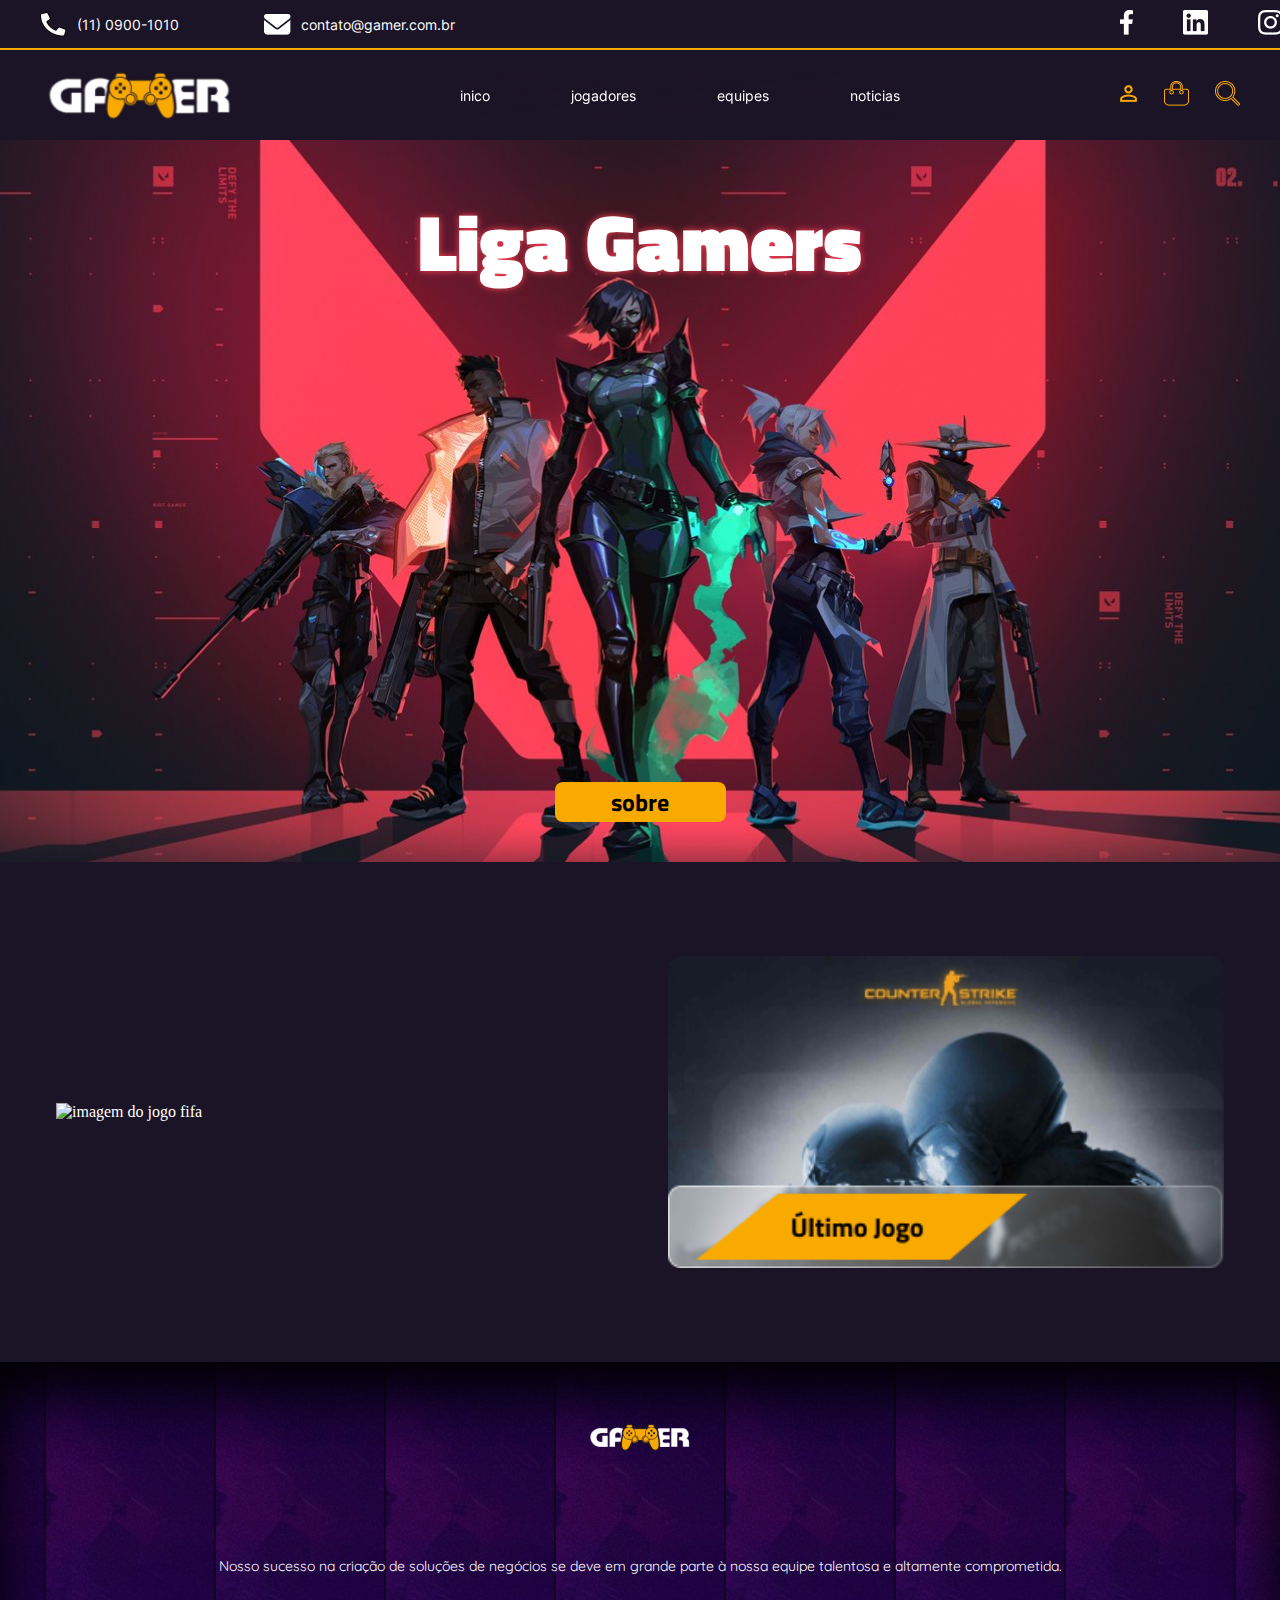
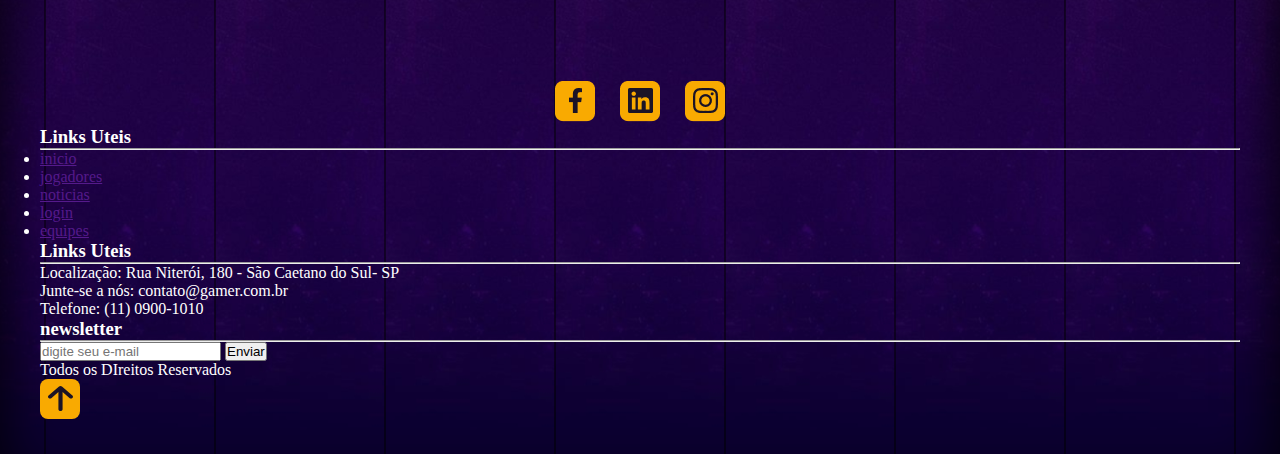
==== index.html @ 83d44654 "adicionado o footer" ====
<!DOCTYPE html>
<html lang="pt-BR">

<head>
    <meta charset="UTF-8">
    <meta http-equiv="X-UA-Compatible" content="IE=edge">
    <meta name="viewport" content="width=device-width, initial-scale=1.0">
    <title>Projeto Gamer</title>
    <link rel="stylesheet" href="css/style.css">
</head>

<body>
    <!-- cabecalho -->
    <header>
        <div class="header-top">
            <div class="layout-grid alinhamento-between-centro">
                <div class="contatos">
                    <div class="phone ">
                        <img src="assets/icons/icone_telefone.png" alt="icone telefone">
                        <span>(11) 0900-1010</span>
                    </div>

                    <div class="email ">
                        <img src="assets/icons/icone_email.png" alt="icone email">
                        <span>contato@gamer.com.br</span>
                    </div>
                </div>

                <div class="midias-sociais">
                    <a href="">
                        <img src="assets/icons/Vector-facebook-w.png"
                            alt="imagem icone com link do facebook da empresa">
                    </a>
                    <a href="">
                        <img src="assets/icons/Vector-linkedin-w.png"
                            alt="imagem icone com link do linkedin da empresa">
                    </a>
                    <a href="">
                        <img src="assets/icons/Vector-instagram-w.png"
                            alt="imagem icone com link do instagram da empresa">
                    </a>

                </div>
            </div>
        </div>

        <div class="header-bottom">
            <div class="layout-grid alinhamento-between-centro">

                <!-- menu mobile -->
                <img onclick="mostrarMenu()" class="menu-hamburger" src="assets/icons/menu-hamburguer.png"
                    alt="icone para abrir e fechar o menu mobile">

                <img class="logo" src="assets/icons/logotipo-gamerLogotipo.png"
                    alt="logotipo da empresa,texto escrito gamer com um joystick ao centro ">

                <nav class="menu" id="menu">
                    <a href="">inico</a>
                    <a href="">jogadores</a>
                    <a href="">equipes</a>
                    <a href="">noticias</a>

                    <!-- visivel apenas no mobile -->
                    <a class="phone">
                        <img src="assets/icons/icone_telefone.png" alt="icone telefone">
                        <span>(11) 0900-1010</span>
                    </a>

                    <a class="email">
                        <img src="assets/icons/icone_email.png" alt="icone email">
                        <span>contato@gamer.com.br</span>
                    </a>

                    <div class="midias-sociais">
                        <a href="">
                            <img src="assets/icons/Vector-facebook-w.png"
                                alt="imagem icone com link do facebook da empresa">
                        </a>
                        <a href="">
                            <img src="assets/icons/Vector-linkedin-w.png"
                                alt="imagem icone com link do linkedin da empresa">
                        </a>
                        <a href="">
                            <img src="assets/icons/Vector-instagram-w.png"
                                alt="imagem icone com link do instagram da empresa">
                        </a>
                    </div>

                </nav>

                <!-- menu 3 pontinhos -->
                <img onclick="mostrarMenuUsuario()" src="assets/icons/menu-tres-pontinhos.png" class="menu-pontinhos"
                    alt="icone 3 pontinhos ,abre o menu de usuarios">

                <div class="menu-usuarios" id="tres-pontos">
                    <a href="">
                        <img src="assets/icons/bonequinho.png" alt="icone de perfil">
                    </a>

                    <a href="">
                        <img src="assets/icons/sacolinha.png" alt="icone de sacolinha">
                    </a>
                    <a href="">
                        <img src="assets/icons/lupa.png" alt="icone de lupa">
                    </a>
                </div>

            </div>
        </div>
    </header>
    <main>
        <!-- BANNER -->
        <section class="banner">
            <h1>Liga Gamers</h1>
            <a href="" class="botao-sobre">sobre</a>
        </section>

        <!-- CARDS JOGOS-->

        <section class="sessao-cards">
            <img src="assets/imagens/card-fifa.png" alt="imagem do jogo fifa">
            <img src="assets/imagens/card-cstrike.png" alt="imagem do jogo countier strike">

        </section>

        <!-- PROGAMER -->
        <section class="sessao-progamer">

        </section>

    </main>

    <footer>
        <div class="layout-grid footer-top">
            <div id="sobre">
                <img src="assets/icons/logotipo-gamerLogotipo.png" alt="">
                <p>Nosso sucesso na criação de soluções de negócios se deve em grande parte à nossa equipe talentosa e
                    altamente comprometida.</p>

                <div id="midias-sociais-footer">
                    <a href="">
                        <img src="assets/icons/icone_facebook_footer.png" alt="icone do facebook">
                    </a>

                    <a href="">
                        <img src="assets/icons/icone_linkedin_footer.png" alt="icone do linkedin">
                    </a>

                    <a href="">
                        <img src="assets/icons/icone_intagram_footer.png" alt="icone do instagram">
                    </a>
                </div>
            </div>
            <div id="links-uteis">
                <div class="titulos-footer">
                    <h3>Links Uteis</h3>
                    <hr>
                </div>

                <ul class="menu-footer">
                    <li> <a href=""> inicio</a>
                    </li>

                    <li>
                        <a href=""> jogadores</a>
                    </li>
                    <li>
                        <a href=""> noticias </a>
                    </li>
                    <li>
                        <a href=""> login</a>
                    </li>
                    <li>
                        <a href="">equipes</a>
                    </li>
                </ul>
            </div>
            <div id="contatos">
                <div class="titulos-footer">
                    <h3>Links Uteis</h3>
                    <hr>
                </div>
                <p> <span>Localização: </span>
                    Rua Niterói, 180 - São Caetano do Sul- SP
                </p>

                <p> <span>Junte-se a nós:</span>
                    contato@gamer.com.br
                </p>

                <p> <span>Telefone: </span>
                    (11) 0900-1010
                </p>

            </div>
            <div id="newsletter">
                <div class="titulos-footer">
                    <h3>newsletter</h3>
                    <hr>
                </div>

                <form action="" class="frm-news">
                    <input type="email" placeholder="digite seu e-mail">
                    <button> Enviar</button>

                </form>

            </div>


            <div class="layout-grid footer-bottom">
                <p id="rights">Todos os DIreitos Reservados</p>

            </div>

            <img src="assets/icons/Botao_voltar_ao_topo.svg" alt="icone com a seta para cima, clique para voltar ao topo">
        </div>

    </footer>

    <script>
        function mostrarMenu() {
            document.getElementById("menu").classList.toggle("mostrar-menu");

        }

        function mostrarMenuUsuario() {
            document.getElementById("tres-pontos").classList.toggle("menu-user");

        }
    </script>

</body>

</html>
---- css/style.css ----
/* imports das fontes */
/* Titiluim web */
@font-face {
    font-family:titiliumweb-black;
    src: url(../assets/fonts/Titillium_Web/TitilliumWeb-Black.ttf);
}

@font-face {
    font-family: titiliumweb-bold;
    src: url(../assets/fonts/Titillium_Web/TitilliumWeb-Bold.ttf);
}
/* inter */
    @font-face {
        font-family:inter;
        src: url(../assets/fonts/Inter/Inter-VariableFont_slnt\,wght.ttf);
    }

    /* quicksand*/
    @font-face {
        font-family:Quicksand;
        src: url(../assets/fonts/Quicksand/Quicksand-VariableFont_wght.ttf);
    }
*{
    margin: 0;
    padding: 0%;
   box-sizing: border-box;
}

body{
    background-color: #fff;
    color: #ffff;
}
/* classes genericas */
.layout-grid{
    width: 90%;
    height: 100%;
    margin: 0% auto;
}

/* MOBILE FIRST */
/* header */
header {
    height: 60px;
    position: fixed;
    top: 0%;
    left: 0;
    z-index: 20;
    width: 100vw;
    height: 60px;
    background-color: #1B1426;
}

/* header top */

header .header-top {
    display: none;
}

/* header Bottom */
/* justify+align items */
.alinhamento-between-centro {
    display: flex;
    justify-content: space-between;
    align-items: center;
}

header .header-bottom {
    height: 100%;
}

header .header-bottom img.logo{
    width: 86px;
}

/* funcao javascript */
.mostrar-menu{
    left: 0 !important;
}


header .header-bottom nav {
    position: fixed;
    top: 60px;
    left: -80vw;
    width: 80vw;
    height: calc(100vh - 60px);
    padding-bottom: 20px;
    

    display: flex;
    flex-direction: column;
    justify-content: space-between;

    background-image: linear-gradient(to right bottom, rgba(27, 20, 38, 0.7), rgba(27, 20, 38, 0.4));
    backdrop-filter: blur(45px);

    transition: 0.4s;
}


/* somente links "filhos diretos" */
header .header-bottom nav > a {
    padding: 30px 0;
    color: white;
    font-family: Inter;
    font-weight: 400;
    font-size: 15px;
    text-align: center;
    text-decoration: none;
    border-bottom: 2px solid #F9AA01; 
}

header .header-bottom nav>a:hover{
    background-color: #F9AA01;
}

/* menu lateral direito- icones */
header .header-bottom .menu-usuarios{
    position: fixed;
    right: -20vw;  
    width: 20vw;
    height: 170px;;
    padding: 0%;
    top: 60px;
    
   

   display: flex;
   flex-direction: column;
   justify-content: space-between;
   align-items: center;

   background-image: linear-gradient(to right bottom, rgba(27, 20, 38, 0.7), rgba(27, 20, 38, 0.4));
   backdrop-filter: blur(45px);
   border: white;

   transition: 0.4s;
}

/* funcao javascript */
.menu-user{
    right: 0 !important;
}

/* gap midias socias */
.midias-sociais{
    display: flex;
    justify-content: center;
    gap: 50px;
}


 header .header-bottom nav > a:last-of-type {
    border-bottom: none;
} 

/* MAIN */
main{
    margin-top: 60px;
}
/* banner */
.banner{
    height: 606px;
    width: 100%;
    padding: 40px 0;
    display: flex;
    flex-direction: column;
    justify-content: space-between;
    align-items: center;
    
    background-color: #1B1426;
    background-image: url(../assets/imagens/banner-mobile.png);
    background-size: contain;
    background-repeat: no-repeat;
    background-position: bottom;
}

.banner h1{
    font-family: titiliumweb-black;
    font-size: 40px;
    text-shadow: 0 0 7px #fd4255;
    
}
.banner .botao-sobre{
    width: 171px;
    height: 40px;

    font-family:titiliumweb-bold;
    font-size: 24px;
    color: black;
    text-decoration:none;

    display:flex ;
    justify-content: center;
    align-items: center;

    border-radius: 8px;
    background-color: #F9AA01;

}

/* botao */
.banner .botao-sobre .a {
    font-family: titiliumweb-bold;
    color: black;

}

/* SESSAO CARDS */
main .sessao-cards{
    width: 100%;
    height: 588px;
    background-color: #1B1426;

    display: flex;
    flex-direction: column;
   justify-content: space-evenly; 
    align-items: center;
}

footer {
    padding-top: 60px;
    padding-bottom:30px;
    box-shadow: inset 0 30px 60px rgba(0, 0, 0, 1);
    background-image: url(../assets/imagens/backgroung_footer.png);
    background-position: top;
    background-size: contain;
}
 footer #sobre{
    width:100%;
    height: 304px;
    display: flex;
    flex-direction: column;
    justify-content: space-between;
    align-items: center;
 }
 footer #sobre > img {
    width: 110px;
 } 

 footer #sobre p{
    font-family: Quicksand;
    font-weight: 400px;
    font-size: 14px;
 }

 footer #midias-sociais-footer{
    /* background-color: #F9AA01; */
    width: 100%;
    display: flex;
    justify-content: center;
    gap: 25px;
 }
/* tablets >=768px*/
@media screen and (min-width: 768px){

}

/* Desktops >= 1200px*/
@media screen and (min-width: 1200px) {
    .layout-grid {
        width: 100%;
        max-width: 1200px;
        /* border: 3px dotted yellowgreen; */
    }

    /* HEADER  */
    header {
        position: static;
        height: 140px;
    }

    header .header-top{
        /* valor inline default da maioria dos elementos */
     display: block;
     height: 50px;
     border-bottom: 2px solid #F9AA01;  
    }

    
    header .header-top .contatos {
        width: 415px;
        display: flex;
        justify-content: space-between;
        
        font-family: inter;
        font-size: 14px;
        font-weight: 400;
    }
    
    header .header-top .contatos > div{
        display: flex;
        justify-content: space-between;
        align-items: center; 
        gap: 10px;
        
    }

    header .header-top .midias-sociais{
        width: 120px;
        display: flex;
        justify-content: space-between;
        align-items: center;
    }
    

    header .menu-hamburger,
    header .menu-pontinhos,
    header .header-bottom nav .phone,
    header .header-bottom nav .email,
    header .header-bottom nav .midias-sociais {
        display: none;
    }

    header .header-bottom{
        height: 90px;
    }
    header .header-bottom img.logo {
        width: 200px;
    }
    header .header-bottom nav {
        position: static;
        width: 440px;
        height: 50px;
        padding: 0;
        flex-direction: row;
        align-items: center;
        /* background-color: red; */
    }

    header .header-bottom nav > a {
        border: none;
        font-size: 14px;
    }
    header .header-bottom nav>a:hover{
        background-color: transparent;
        color: #F9AA01;
    }

    header .header-bottom .menu-usuarios {
        position: static;
        flex-direction: row;
        justify-content: space-between;
        width: 120px;
        height: auto;
        background-color: transparent;
    }
   /* BANNER */
   .banner{
    height: 722px;
    /* imagem de fundo */
    background-image: url(../assets/imagens/Banner_background_1.png);
    background-size: cover;
    background-position: top;
   }

   .banner h1 {
    font-size: 80px;
   }

    /* MAIN */
    main {
        margin-top: 0;
    }

    /* sessao jogos */

    main .sessao-cards{
        height: 500px;
    }
    main .sessao-cards{
        flex-direction: row;
    }

    main .sessao-cards img {
        width: 556px;
    }


}
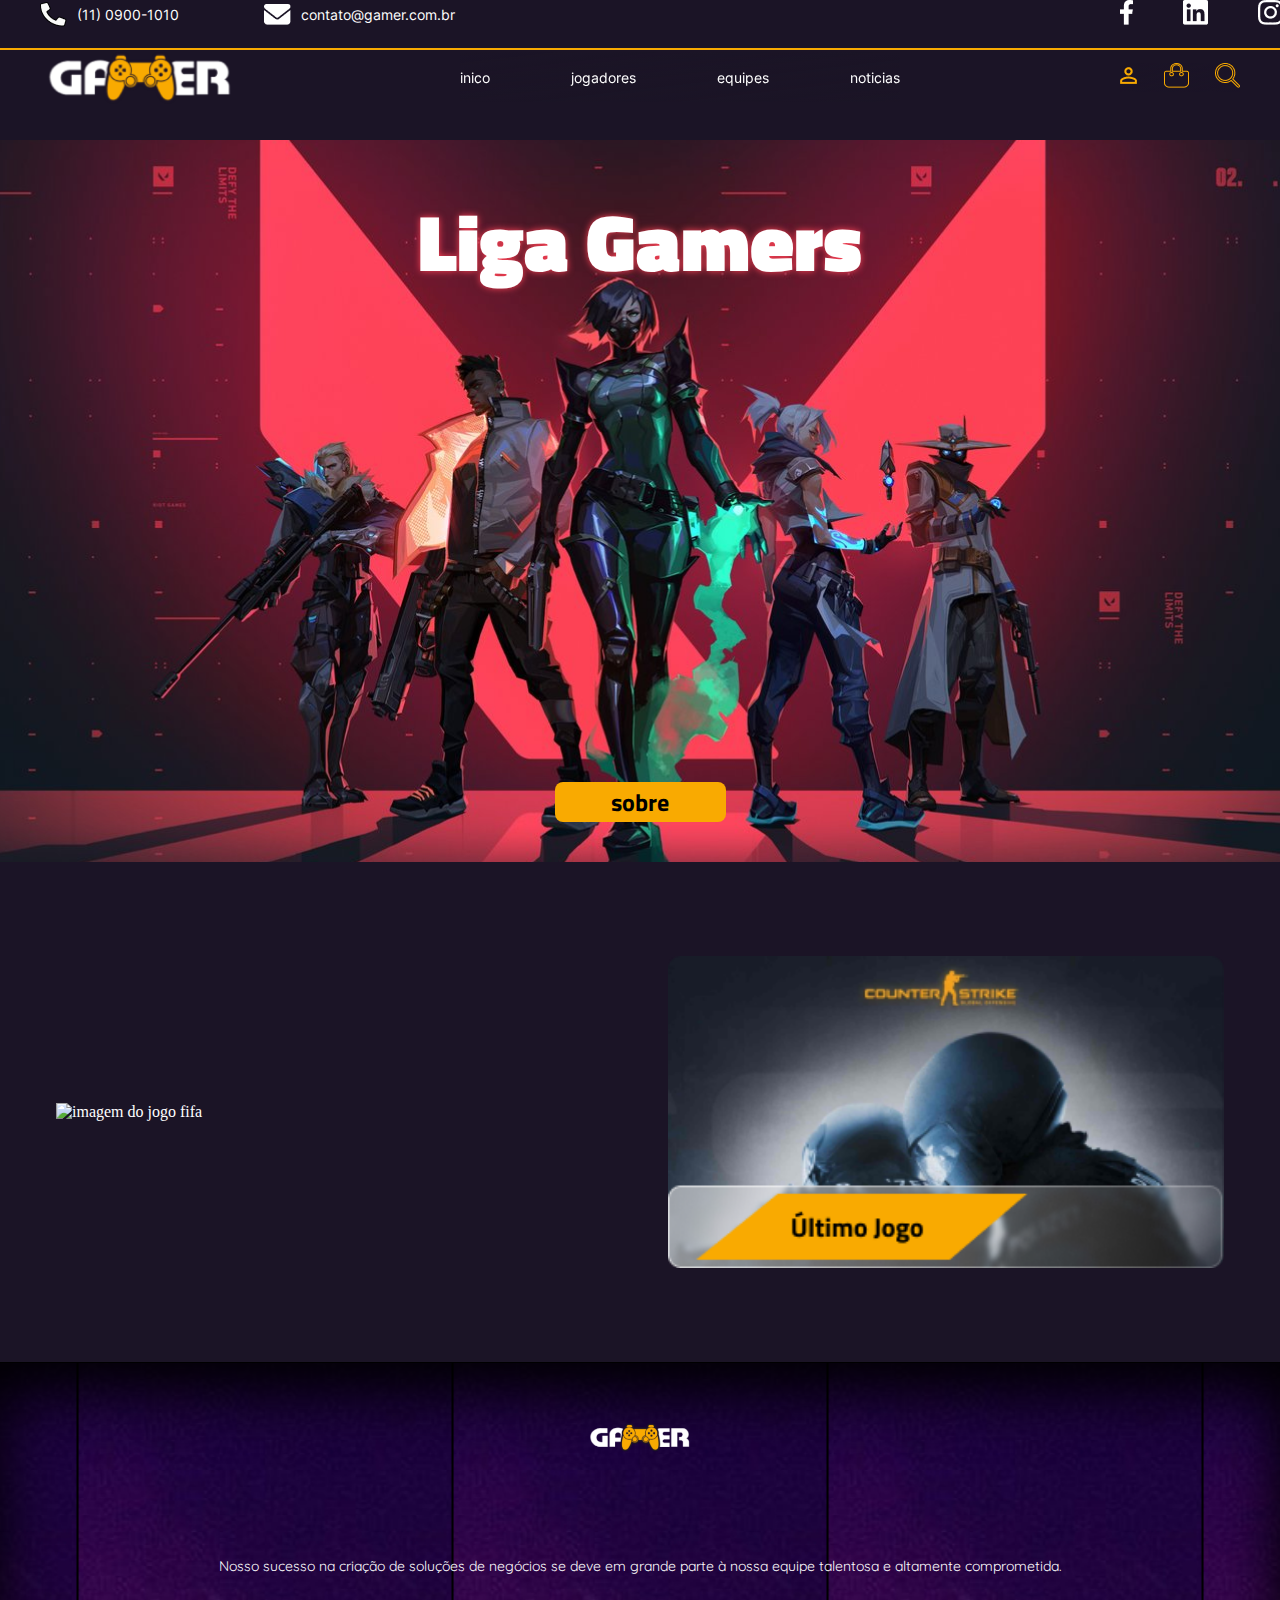
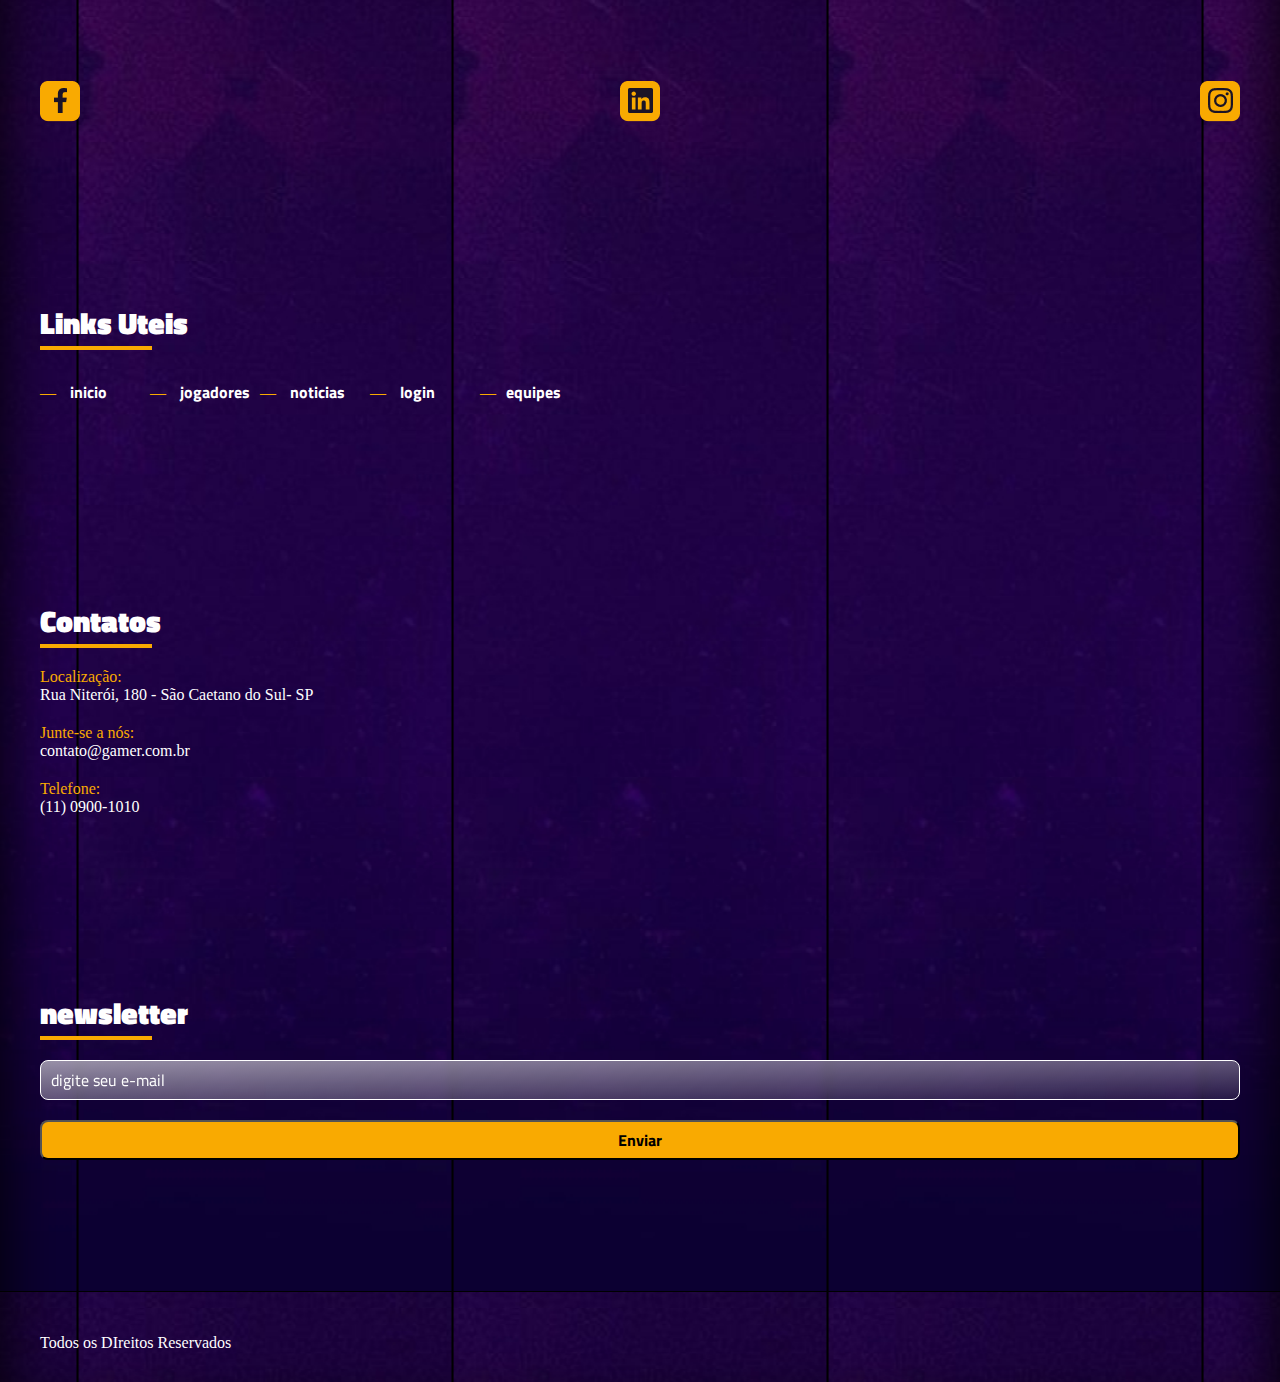
==== commit d7ecaf3f: "projeto gamer" ====
--- a/index.html
+++ b/index.html
@@ -177,7 +177,7 @@
             </div>
             <div id="contatos">
                 <div class="titulos-footer">
-                    <h3>Links Uteis</h3>
+                    <h3>Contatos</h3>
                     <hr>
                 </div>
                 <p> <span>Localização: </span>
@@ -211,10 +211,10 @@
             <div class="layout-grid footer-bottom">
                 <p id="rights">Todos os DIreitos Reservados</p>
 
-            </div>
+             <!-- </div>
 
             <img src="assets/icons/Botao_voltar_ao_topo.svg" alt="icone com a seta para cima, clique para voltar ao topo">
-        </div>
+            </div>  -->
 
     </footer>
 
--- a/css/style.css
+++ b/css/style.css
@@ -4,6 +4,10 @@
     font-family:titiliumweb-black;
     src: url(../assets/fonts/Titillium_Web/TitilliumWeb-Black.ttf);
 }
+@font-face {
+    font-family:titiliumweb-regular;
+    src: url(../assets/fonts/Titillium_Web/TitilliumWeb-Regular.ttf);
+}
 
 @font-face {
     font-family: titiliumweb-bold;
@@ -33,7 +37,7 @@
 /* classes genericas */
 .layout-grid{
     width: 90%;
-    height: 100%;
+    /* height: 100%;  */
     margin: 0% auto;
 }
 
@@ -224,7 +228,7 @@
     box-shadow: inset 0 30px 60px rgba(0, 0, 0, 1);
     background-image: url(../assets/imagens/backgroung_footer.png);
     background-position: top;
-    background-size: contain;
+    /* background-size: contain; */
 }
  footer #sobre{
     width:100%;
@@ -248,9 +252,96 @@
     /* background-color: #F9AA01; */
     width: 100%;
     display: flex;
-    justify-content: center;
-    gap: 25px;
- }
+    justify-content: space-between;
+ }
+
+ footer .footer-top{
+    display: flex;
+    flex-direction: column;
+    justify-content: space-between;
+    height: 1530px;
+ }
+
+ footer .footer-top .titulos-footer h3{
+    font-family:titiliumweb-black;
+    font-size: 30px;
+
+ }
+ footer .footer-top .titulos-footer hr{
+    border: 2px solid #F9AA01;
+    width: 112px;
+ }
+
+ footer .footer-top .menu-footer{
+    display: flex;
+    flex-wrap: wrap;
+    margin-top: 30px;
+ }
+
+ /* itens da lista */
+ footer .footer-top .menu-footer li{
+    list-style-type: none;
+    width: 110px;
+    margin-bottom: 20px;
+
+ }
+
+ footer .footer-top .menu-footer a{
+    color: white;
+    text-decoration: none;
+    font-family: titiliumweb-bold;
+    font-size: 16px;
+ }
+
+ footer .footer-top .menu-footer a:before{
+    content: "\2015";
+    margin-right: 10px;
+    color: #F9AA01;
+ }
+ /* Contatos */
+ footer .footer-top #contatos p{
+    display: flex;
+    flex-direction: column;
+    margin-top: 20px;
+ }
+
+ footer .footer-top #contatos p span{
+    color: #F9AA01;
+ }
+
+ /* Newsletter */
+    footer #newsletter input,
+    footer #newsletter button{
+        width: 100%;
+        height: 40px;
+        margin-top: 20px;
+        border-radius: 8px;
+    }
+    footer #newsletter input{
+        background-color: transparent;
+        background-image: linear-gradient(to right bottom, rgba(239, 239, 239, .6), rgba(239, 239, 239, .1) );
+        backdrop-filter: blur(6px);
+        border: 1px solid white;
+        color: white;
+        padding: 5px 10px;
+        font-family:titiliumweb-regular;
+        font-size: 16px;
+    }
+
+    footer #newsletter input::placeholder {
+        color: white;
+    }
+
+    footer #newsletter button{
+        display: flex;
+        justify-content: center;
+        align-items: center;
+        background-color: #F9AA01;
+        font-family:titiliumweb-bold;
+        font-size: 16px;
+    }
+
+
 /* tablets >=768px*/
 @media screen and (min-width: 768px){
 
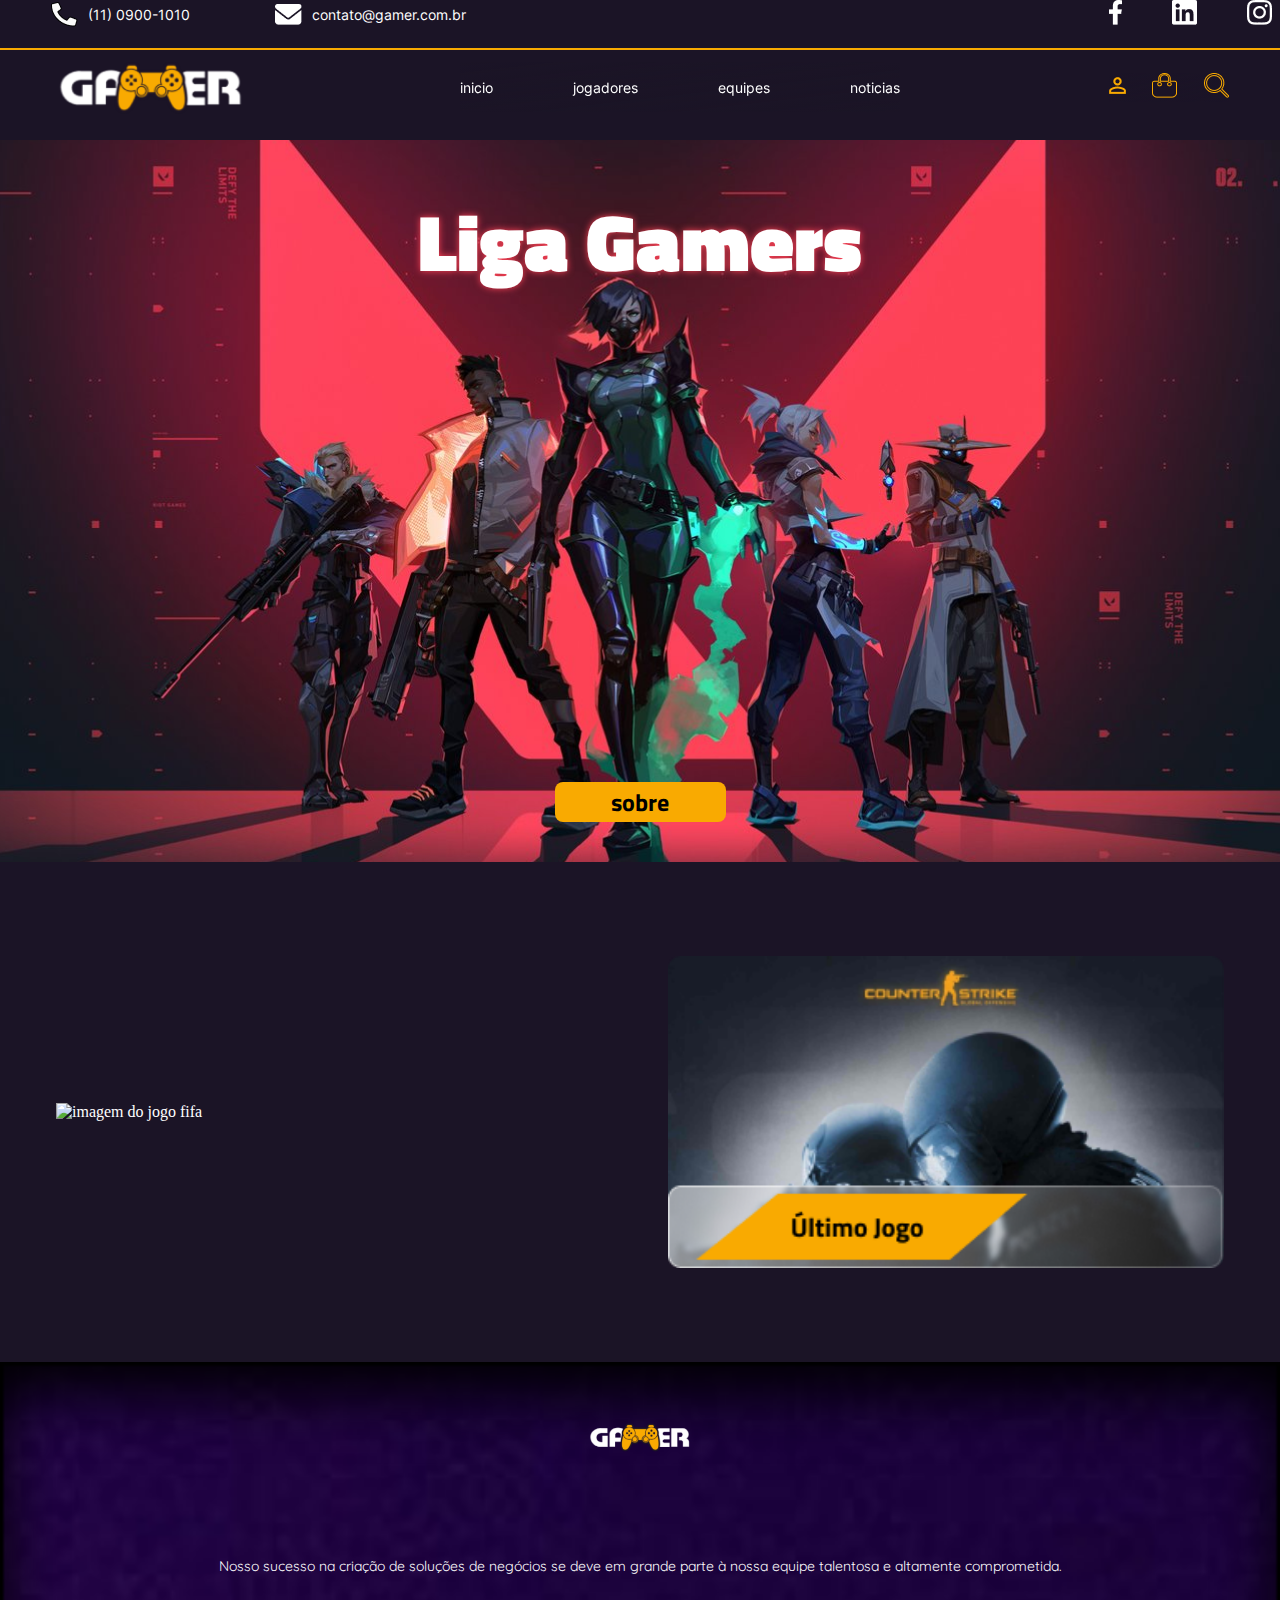
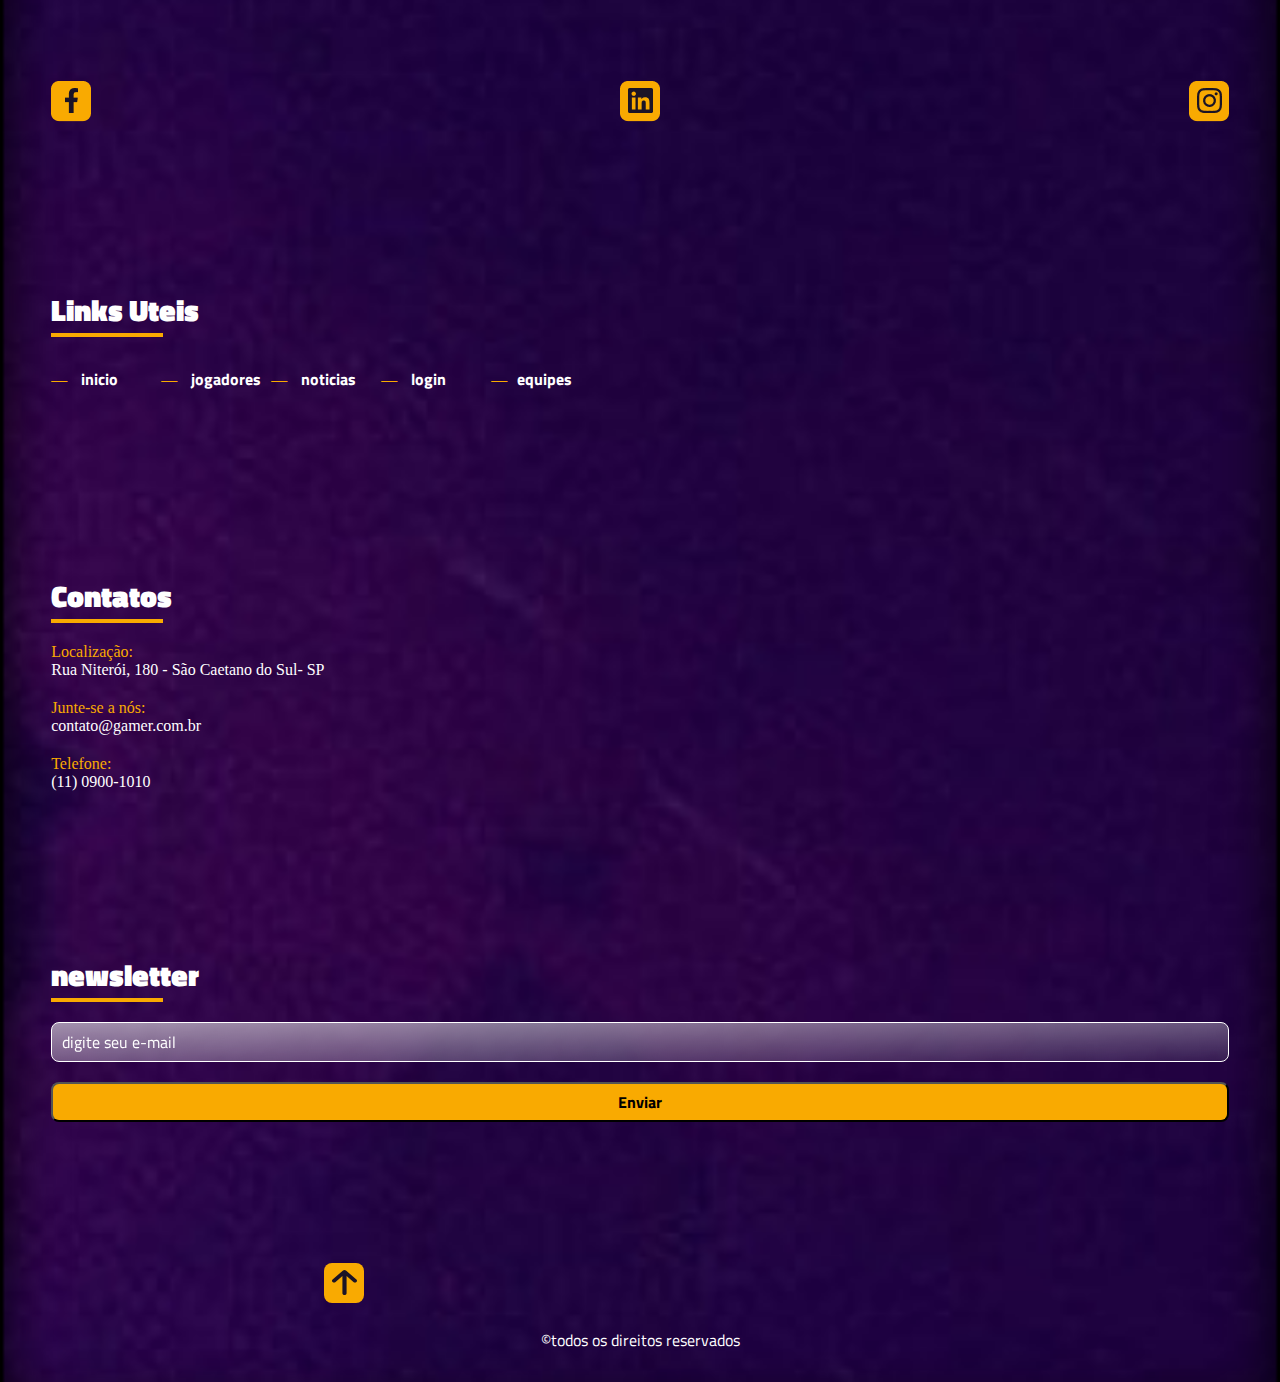
==== commit e2c0cb4b: "iniciado tela de login" ====
--- a/index.html
+++ b/index.html
@@ -7,6 +7,7 @@
     <meta name="viewport" content="width=device-width, initial-scale=1.0">
     <title>Projeto Gamer</title>
     <link rel="stylesheet" href="css/style.css">
+    <link rel="stylesheet" href="login.html">
 </head>
 
 <body>
@@ -55,7 +56,7 @@
                     alt="logotipo da empresa,texto escrito gamer com um joystick ao centro ">
 
                 <nav class="menu" id="menu">
-                    <a href="">inico</a>
+                    <a href="">inicio</a>
                     <a href="">jogadores</a>
                     <a href="">equipes</a>
                     <a href="">noticias</a>
@@ -206,15 +207,12 @@
                 </form>
 
             </div>
-
-
-            <div class="layout-grid footer-bottom">
-                <p id="rights">Todos os DIreitos Reservados</p>
-
-             <!-- </div>
-
-            <img src="assets/icons/Botao_voltar_ao_topo.svg" alt="icone com a seta para cima, clique para voltar ao topo">
-            </div>  -->
+             
+            <div class="footer-end">
+                <img src="assets/icons/Botao_voltar_ao_topo.svg" alt="" id="botao-voltar">
+                <p>&copy;todos os direitos reservados </p>
+            </div>
+
 
     </footer>
 
--- a/css/style.css
+++ b/css/style.css
@@ -36,9 +36,8 @@
 }
 /* classes genericas */
 .layout-grid{
-    width: 90%;
-    /* height: 100%;  */
-    margin: 0% auto;
+    width: 92%;
+    margin: auto;
 }
 
 /* MOBILE FIRST */
@@ -66,6 +65,7 @@
     display: flex;
     justify-content: space-between;
     align-items: center;
+    margin-top: 10px;
 }
 
 header .header-bottom {
@@ -174,7 +174,7 @@
     
     background-color: #1B1426;
     background-image: url(../assets/imagens/banner-mobile.png);
-    background-size: contain;
+    background-size: cover;
     background-repeat: no-repeat;
     background-position: bottom;
 }
@@ -222,13 +222,14 @@
     align-items: center;
 }
 
+/* background fundo */
 footer {
     padding-top: 60px;
     padding-bottom:30px;
     box-shadow: inset 0 30px 60px rgba(0, 0, 0, 1);
     background-image: url(../assets/imagens/backgroung_footer.png);
     background-position: top;
-    /* background-size: contain; */
+    background-size: cover; 
 }
  footer #sobre{
     width:100%;
@@ -341,6 +342,22 @@
         font-size: 16px;
     }
 
+    #botao-voltar{ 
+    position: relative;
+    left: 273px;
+    bottom: 20px;
+    }
+    .footer-end p{
+        font-family:titiliumweb-regular;
+        font-size: 16px;
+        font-style: none;
+
+        display: flex;
+        justify-content: center;
+        align-items: center;
+
+    }
+ 
 
 /* tablets >=768px*/
 @media screen and (min-width: 768px){
@@ -348,53 +365,59 @@
 }
 
 /* Desktops >= 1200px*/
-@media screen and (min-width: 1200px) {
-    .layout-grid {
+@media screen and (min-width: 1200px){
+
+
+    .layout-grid .alinhamento-between-centro {
         width: 100%;
         max-width: 1200px;
         /* border: 3px dotted yellowgreen; */
     }
 
-    /* HEADER  */
-    header {
+      /* HEADER  */
+      header {
         position: static;
         height: 140px;
-    }
-
-    header .header-top{
-        /* valor inline default da maioria dos elementos */
-     display: block;
-     height: 50px;
-     border-bottom: 2px solid #F9AA01;  
-    }
-
-    
+        margin-top: -10px;
+    }
+
+    /* Header Top */
+    header .header-top {
+        /* block é o valor default da maioria dos elementos */
+        display: block;
+        height: 50px;
+        border-bottom: 2px solid #F9AA01;
+    }
+
     header .header-top .contatos {
         width: 415px;
         display: flex;
         justify-content: space-between;
-        
-        font-family: inter;
+
+        font-family: Inter;
         font-size: 14px;
         font-weight: 400;
-    }
-    
-    header .header-top .contatos > div{
+
+        /* border: 2px solid white; */
+    }
+
+    header .header-top .contatos>div {
         display: flex;
         justify-content: space-between;
-        align-items: center; 
+        align-items: center;
         gap: 10px;
-        
-    }
-
-    header .header-top .midias-sociais{
+        /* border: 1px solid yellow; */
+    }
+
+    header .header-top .midias-sociais {
         width: 120px;
         display: flex;
         justify-content: space-between;
         align-items: center;
-    }
-    
-
+        /* border: 2px solid white; */
+    }
+
+    /* Esconde elementos desnecessários */
     header .menu-hamburger,
     header .menu-pontinhos,
     header .header-bottom nav .phone,
@@ -403,12 +426,15 @@
         display: none;
     }
 
-    header .header-bottom{
+    /* Header Bottom */
+    header .header-bottom {
         height: 90px;
     }
+
     header .header-bottom img.logo {
         width: 200px;
     }
+
     header .header-bottom nav {
         position: static;
         width: 440px;
@@ -419,11 +445,12 @@
         /* background-color: red; */
     }
 
-    header .header-bottom nav > a {
+    header .header-bottom nav>a {
         border: none;
         font-size: 14px;
     }
-    header .header-bottom nav>a:hover{
+
+    header .header-bottom nav>a:hover {
         background-color: transparent;
         color: #F9AA01;
     }
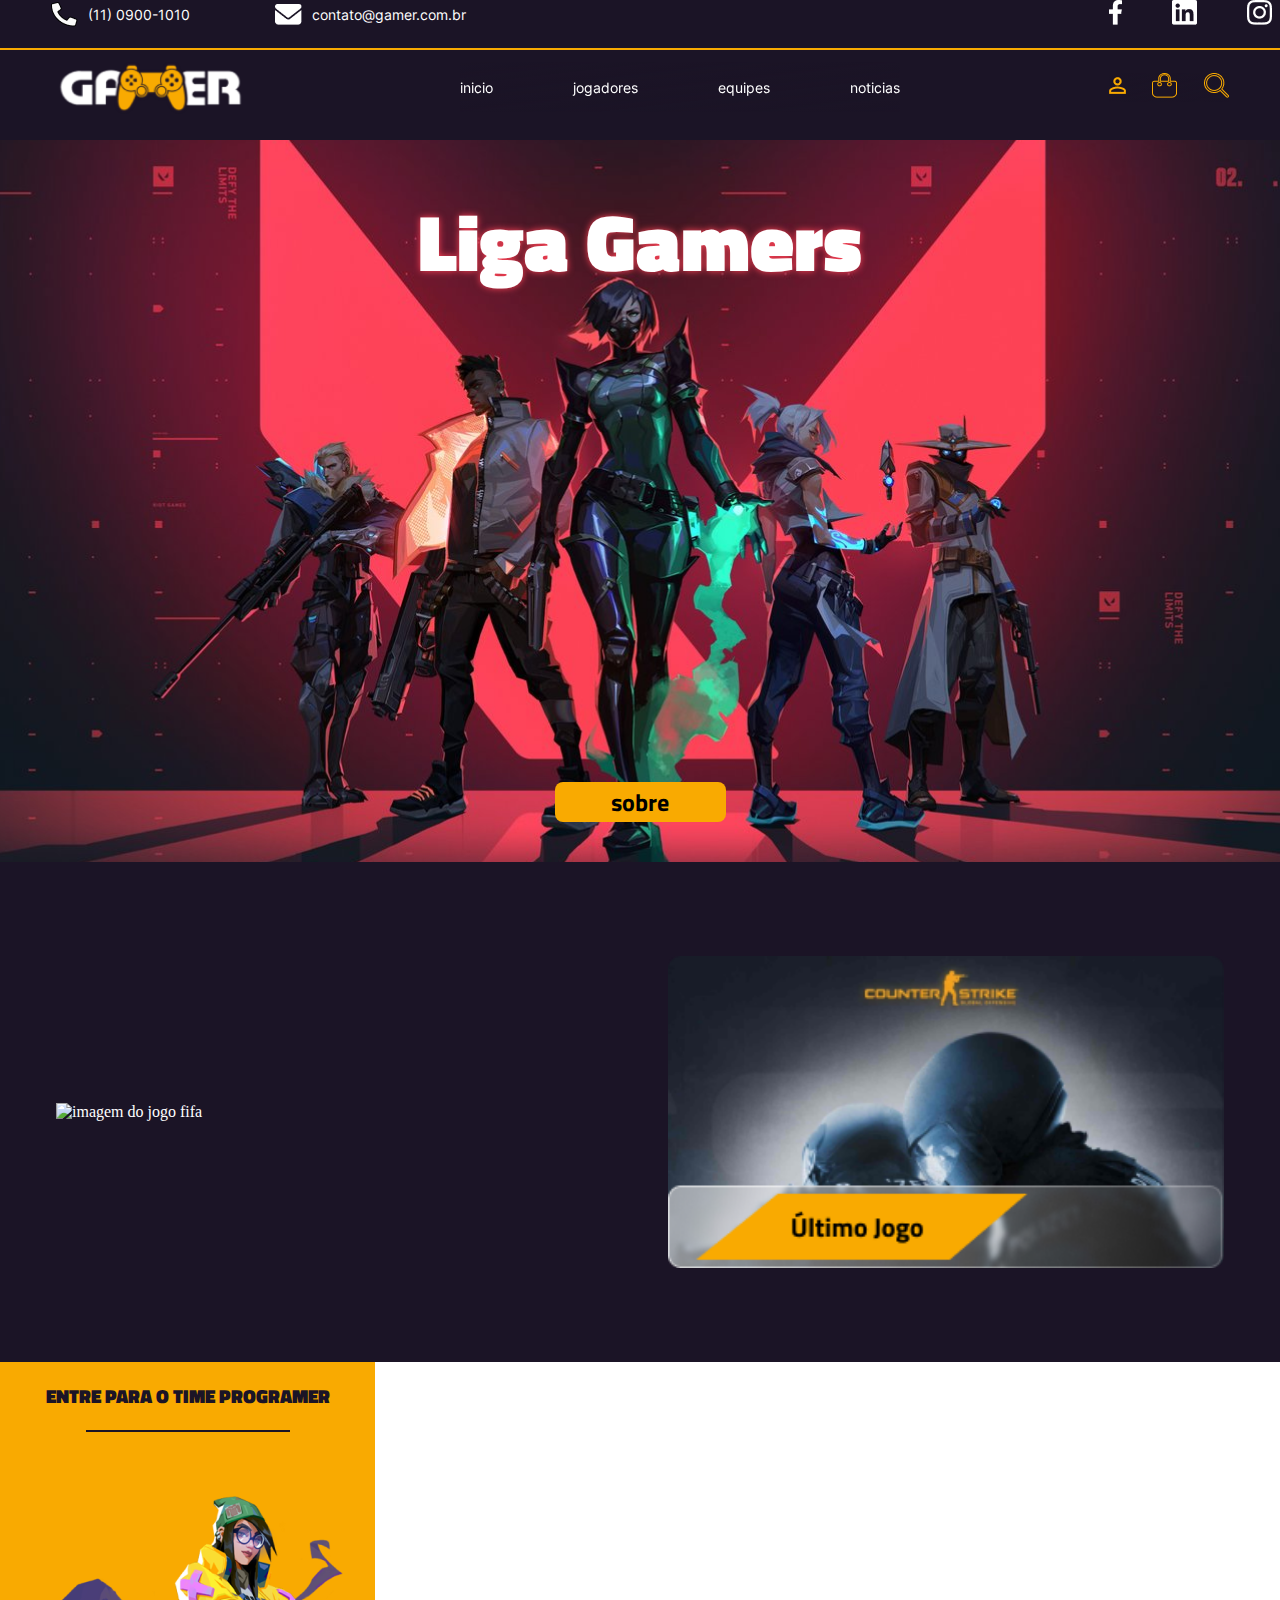
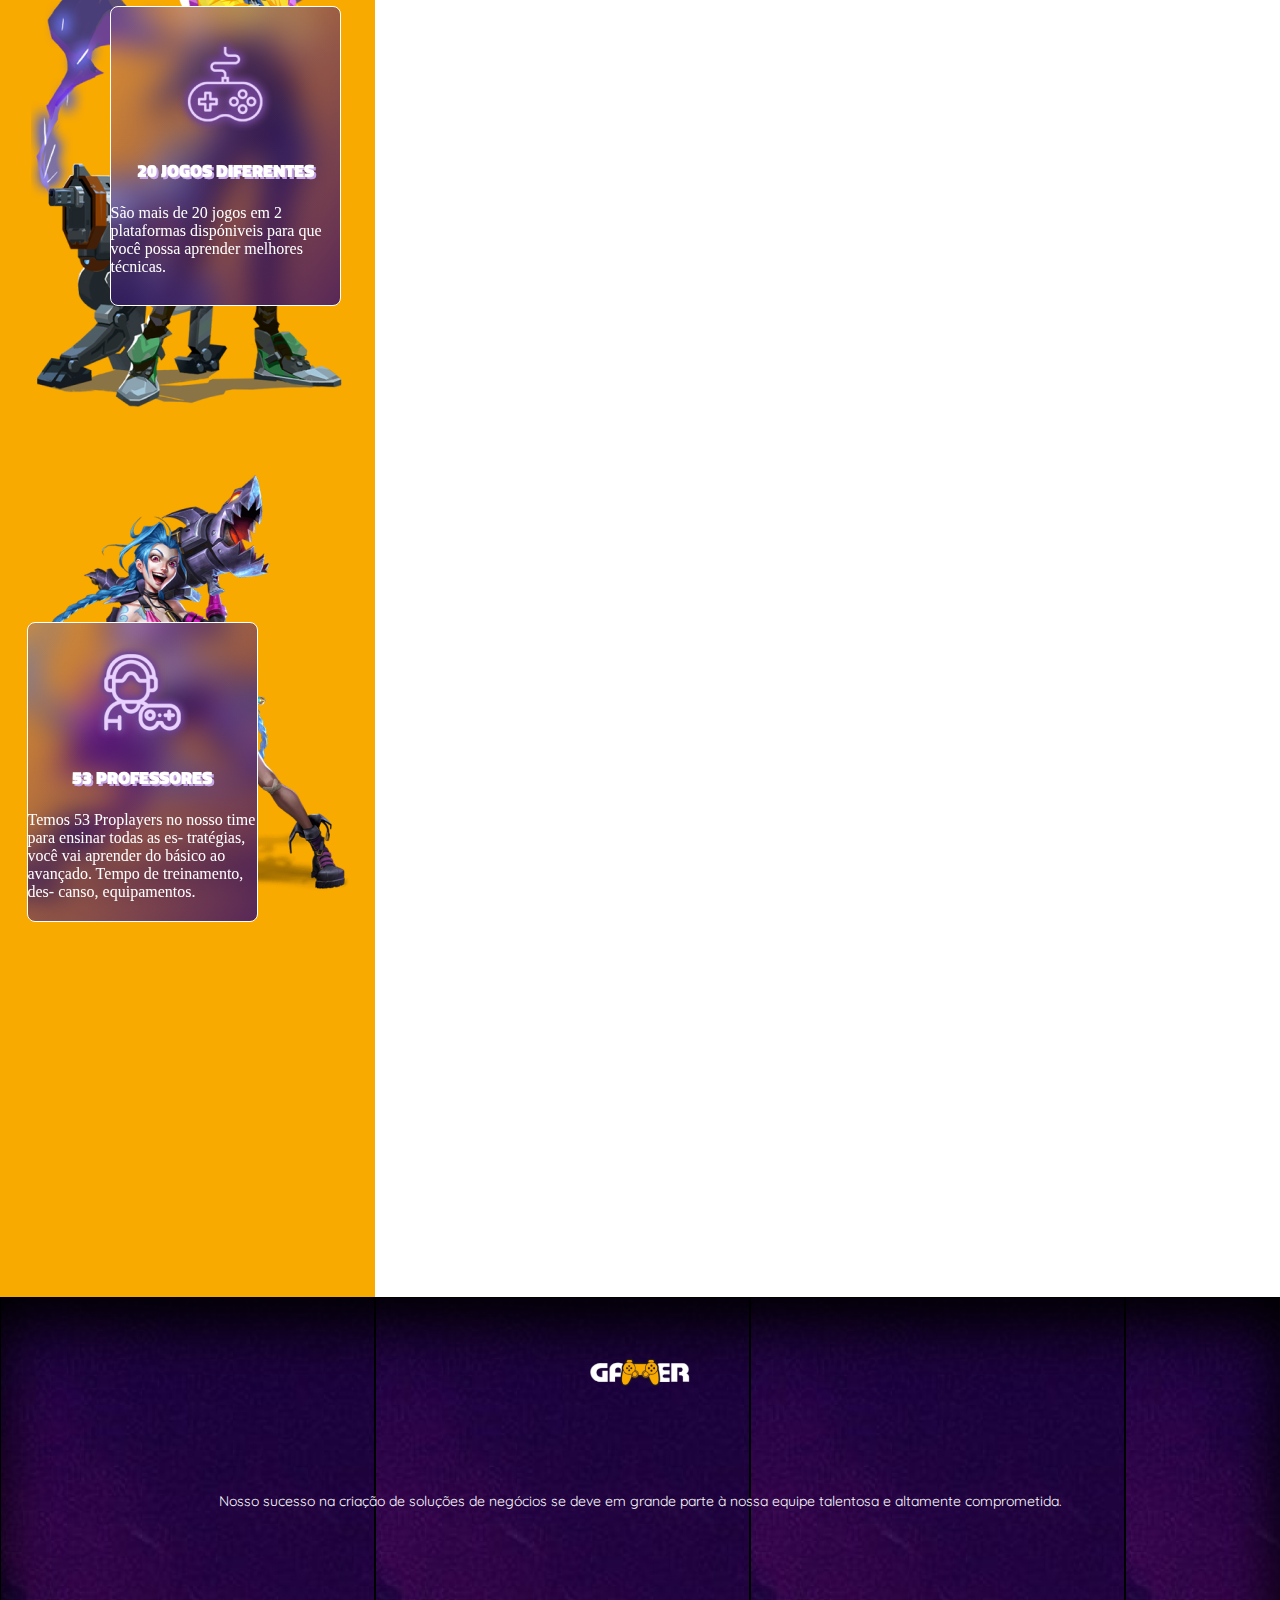
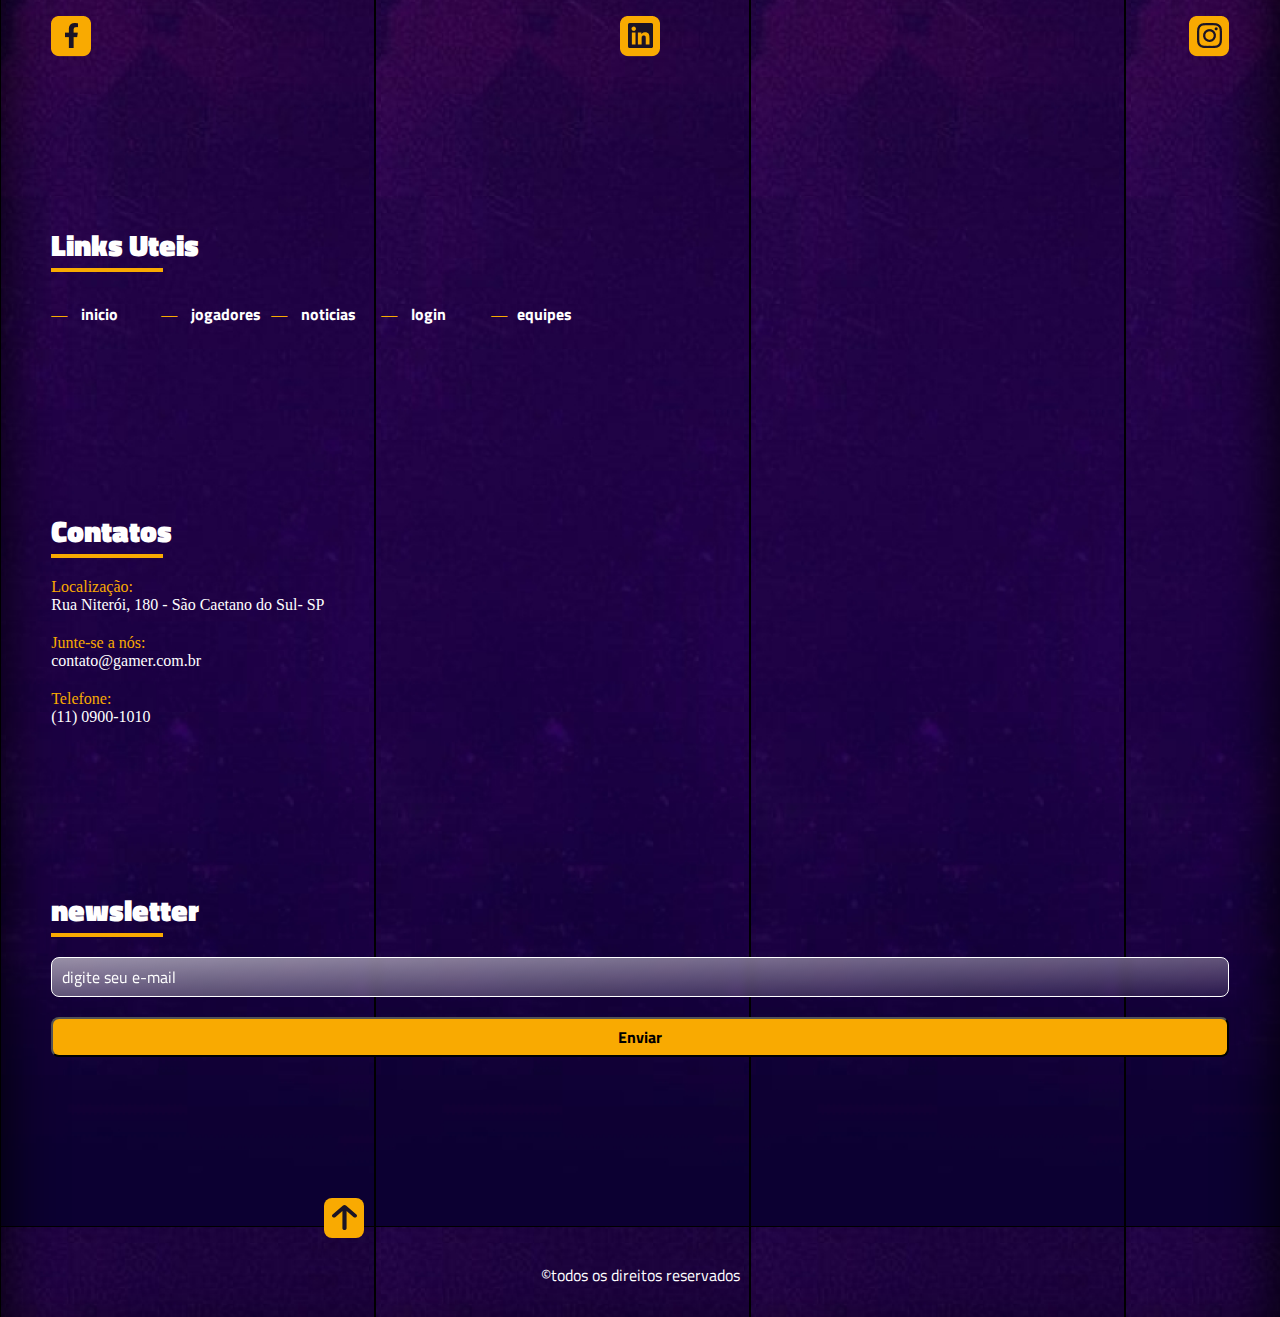
==== commit ddf07a64: "ajustes" ====
--- a/index.html
+++ b/index.html
@@ -126,6 +126,28 @@
 
         <!-- PROGAMER -->
         <section class="sessao-progamer">
+            <h3>ENTRE PARA O TIME PROGRAMER</h3>
+            <hr id="linha-pg">
+            
+            <div class="skill">
+                <img src="assets/imagens/kiljoy.png" alt="">
+
+                <div class="box-informativo1">
+                    <a href=""> <img src="assets/imagens/lp_Joystick.png" alt=""></a>
+                    <h3>20 JOGOS DIFERENTES</h3>
+                    <p>São mais de 20 jogos em 2 plataformas dispóniveis para que você possa aprender melhores técnicas.</p>
+                </div>
+            </div>
+
+            <div class="skill">
+                <img src="assets/imagens/killjoy-2.png" alt="">
+
+            <div class="box-informativo2">
+                <a href=""> <img src="assets/imagens/lp-gamer-home.png" alt=""></a>
+                <h3>53 PROFESSORES</h3>
+                <p>Temos 53 Proplayers no nosso time para ensinar todas as es- tratégias, você vai aprender do básico ao avançado.
+                    Tempo de treinamento, des- canso, equipamentos. </p>
+            </div>
 
         </section>
 
--- a/css/style.css
+++ b/css/style.css
@@ -1,3 +1,6 @@
+
+
+     /* PRINCIPAL */
 /* imports das fontes */
 /* Titiluim web */
 @font-face {
@@ -222,14 +225,91 @@
     align-items: center;
 }
 
+
+/* SESSAO PROGRAMER */
+.sessao-progamer{
+    width: 375px;
+     height: 1535px; 
+
+    background-color: #F9AA01;
+    display: flex;
+    flex-direction: column;
+    /* justify-content: space-evenly; */
+    align-items: center;
+}
+
+.sessao-progamer .space-skills{
+    display: flex;
+    flex-direction: column;
+
+}
+
+.sessao-progamer hr{
+    width: 204px;
+    border: 1px solid #1B1426;
+}
+
+.sessao-progamer h3{
+    font-family: titiliumweb-black; 
+    color: #1B1426;
+
+    padding-top: 20px ;
+    padding-bottom: 20px;
+
+}
+
+.sessao-progamer .skill,
+.sessao-progamer .skill{
+    position: relative;
+    padding-top: 64px;
+
+}
+
+.sessao-progamer .box-informativo1,
+.sessao-progamer .box-informativo2{
+    width: 231px;
+    height: 300px;
+    position: absolute;
+    background-image: linear-gradient(to right bottom, rgba(122, 49, 236, .2), rgba(47, 7, 109, .8));
+    backdrop-filter: blur(15px);
+    border-radius: 8px;
+
+    border: 1px solid white;
+    display: flex;
+    flex-direction: column;
+    justify-content: center;
+    align-items: center;
+}
+
+.sessao-progamer .box-informativo1{
+    top: 30%;
+    left: 79px;
+}
+.sessao-progamer .box-informativo2{
+    top: 211px;
+}
+
+
+.sessao-progamer .box-informativo1 h3,
+.sessao-progamer .box-informativo2 h3{
+    font-family: titiliumweb-black; 
+    font-size: 18px;
+    color: #FFFFFF;
+    text-shadow: 2px 2px #C6A5E5;
+}
+
+.sessao-progamer .box-informativo p{
+    font-family:Quicksand; 
+    font-size: 13px;
+}
+
 /* background fundo */
 footer {
     padding-top: 60px;
     padding-bottom:30px;
     box-shadow: inset 0 30px 60px rgba(0, 0, 0, 1);
-    background-image: url(../assets/imagens/backgroung_footer.png);
-    background-position: top;
-    background-size: cover; 
+    background-image: url(../assets/imagens/backgroung_footer.png)
+
 }
  footer #sobre{
     width:100%;
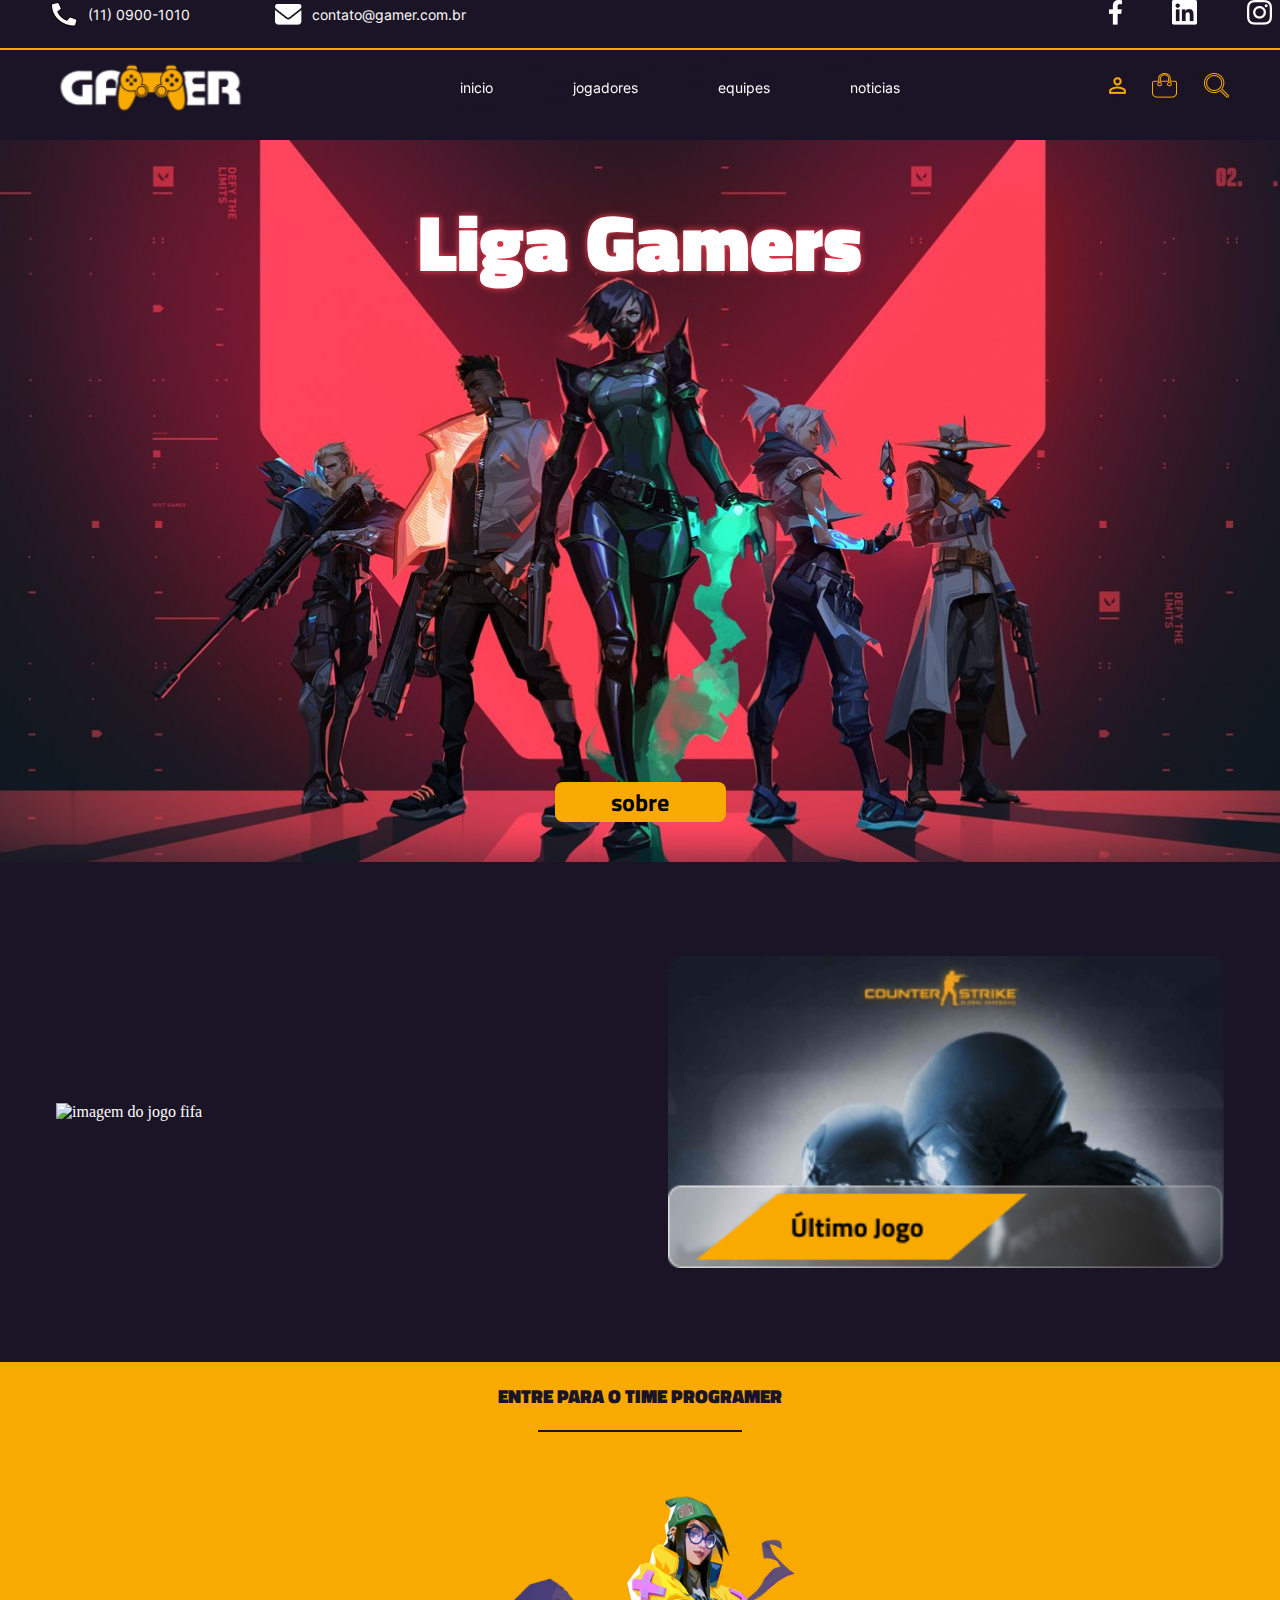
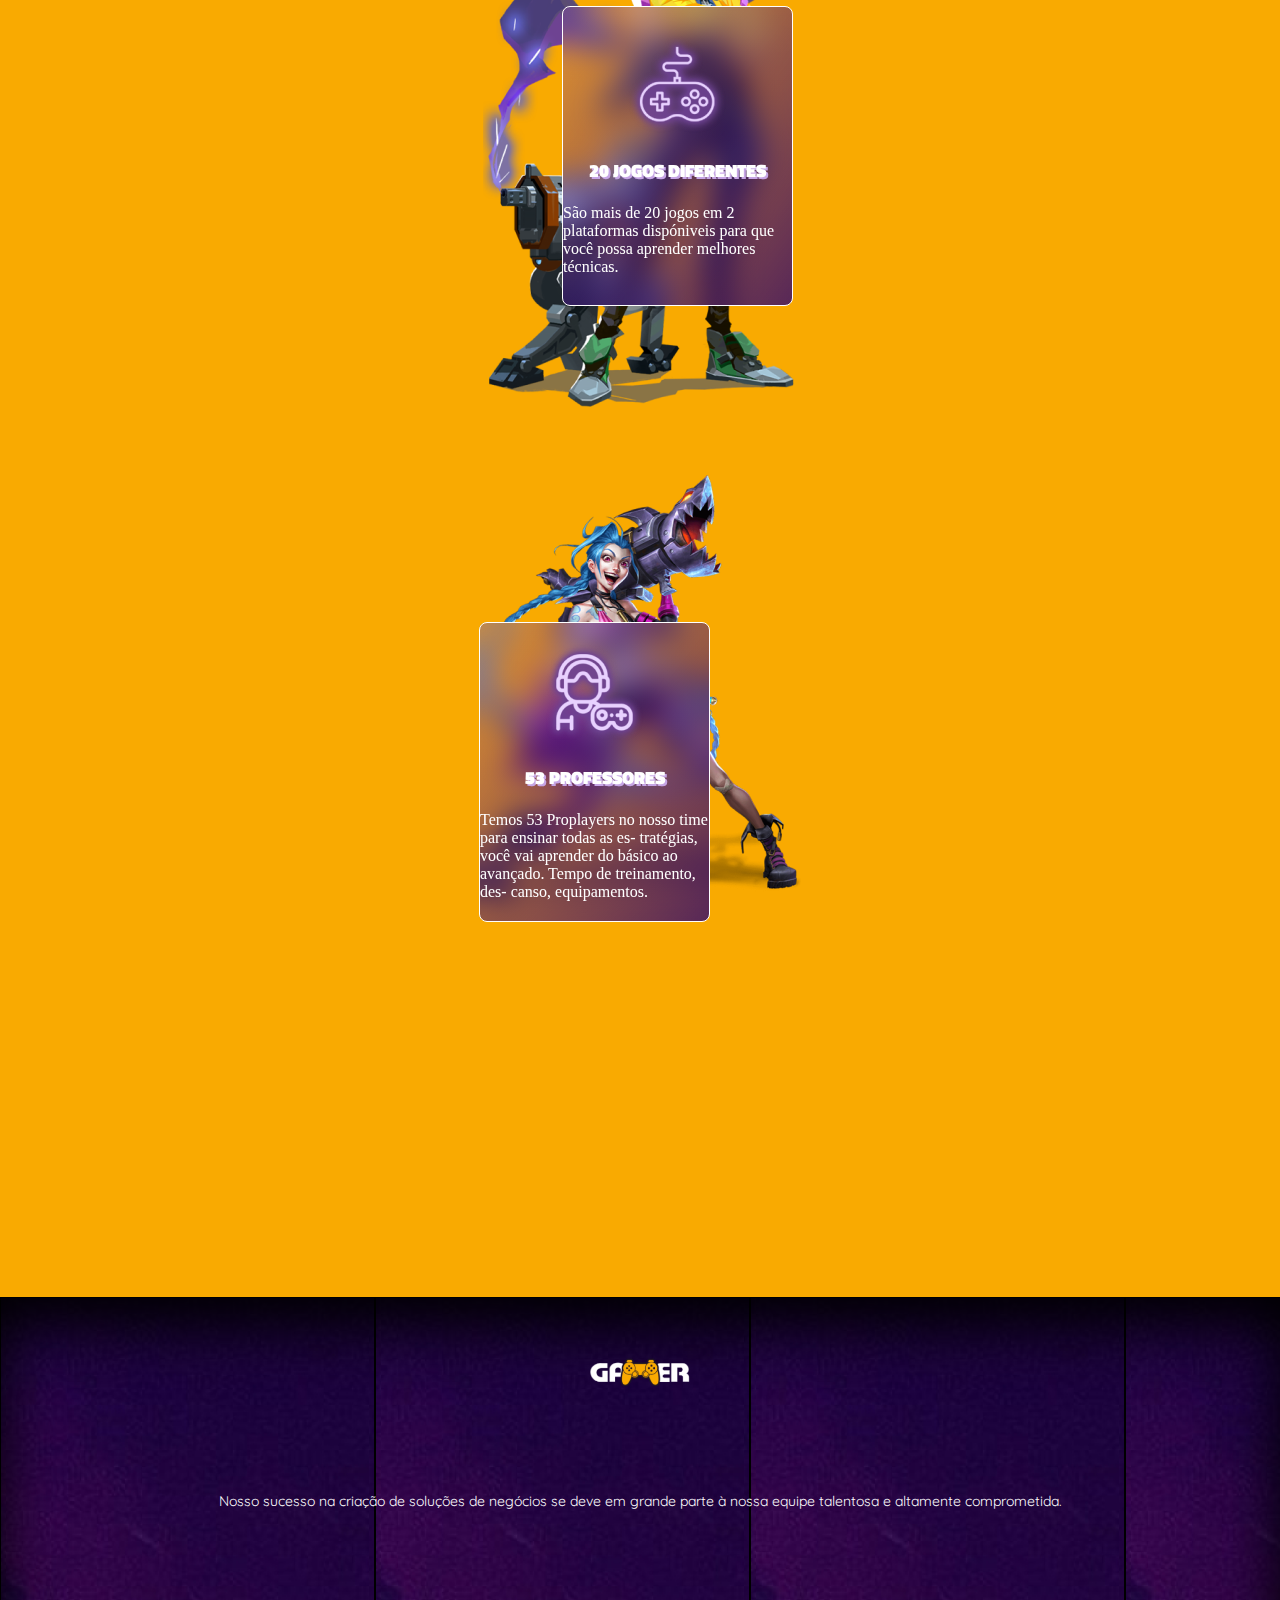
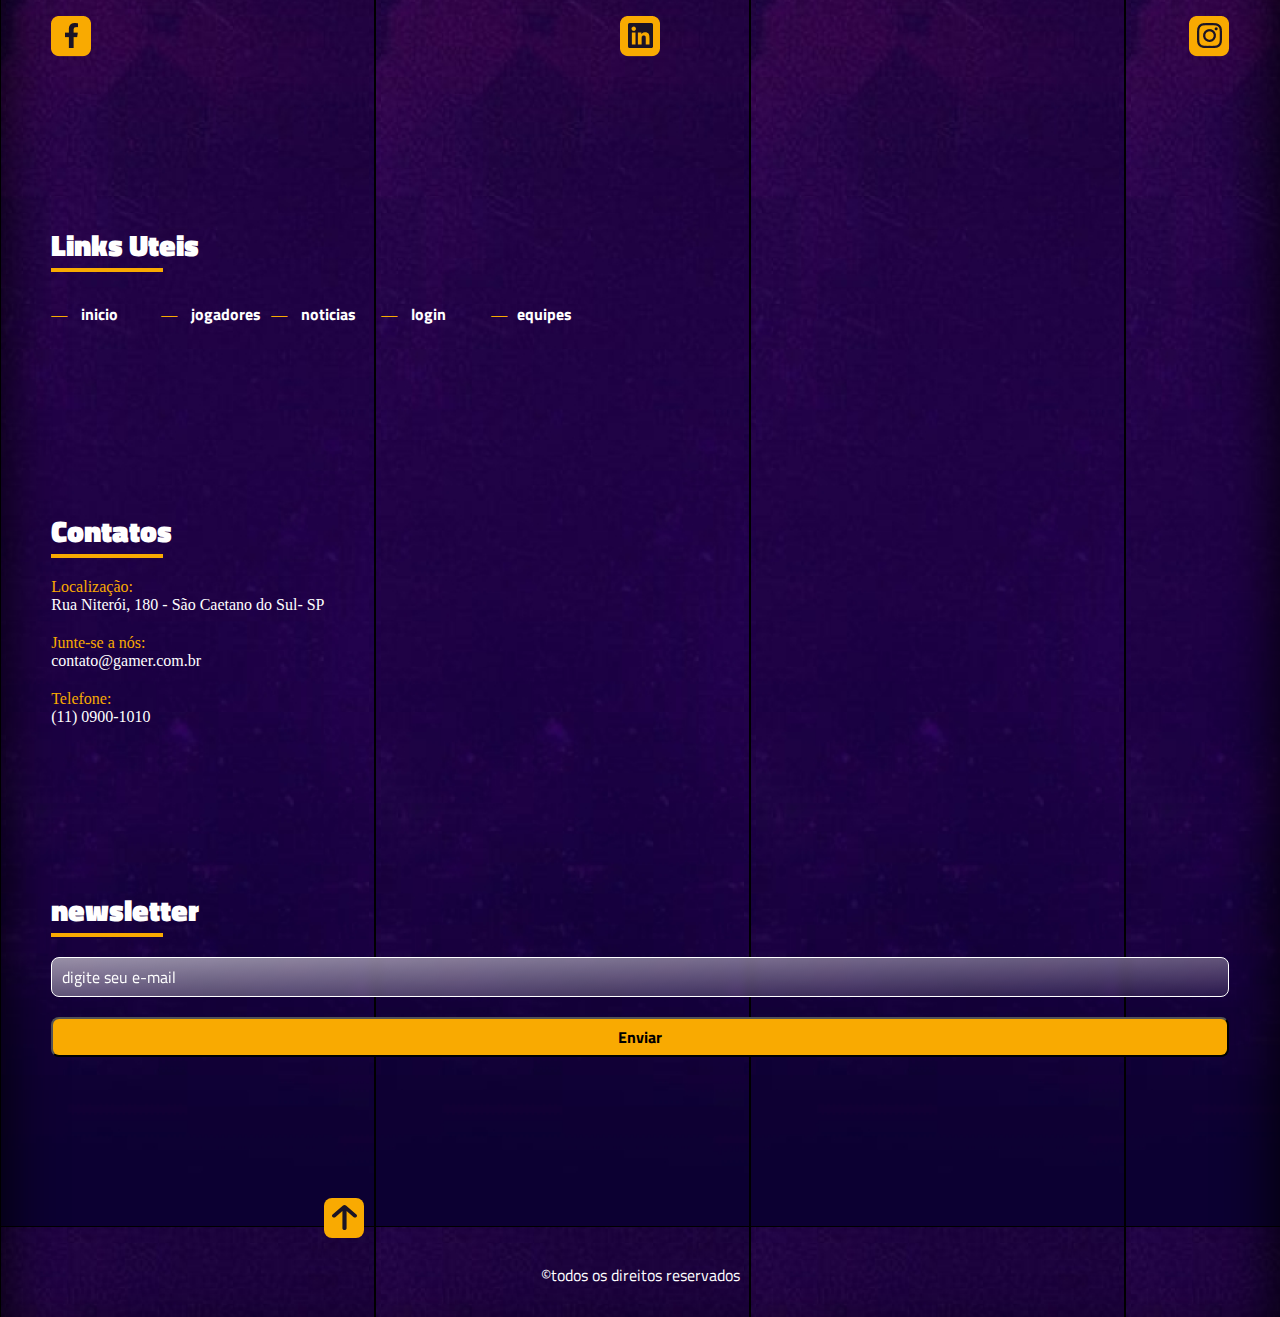
==== commit 1b8e1e80: "adicionado o readme" ====
--- a/index.html
+++ b/index.html
@@ -17,27 +17,27 @@
             <div class="layout-grid alinhamento-between-centro">
                 <div class="contatos">
                     <div class="phone ">
-                        <img src="assets/icons/icone_telefone.png" alt="icone telefone">
+                        <img src="./assets/icons/icone_telefone.png" alt="icone telefone">
                         <span>(11) 0900-1010</span>
                     </div>
 
                     <div class="email ">
-                        <img src="assets/icons/icone_email.png" alt="icone email">
+                        <img src="./assets/icons/icone_email.png" alt="icone email">
                         <span>contato@gamer.com.br</span>
                     </div>
                 </div>
 
                 <div class="midias-sociais">
                     <a href="">
-                        <img src="assets/icons/Vector-facebook-w.png"
+                        <img src="./assets/icons/Vector-facebook-w.png"
                             alt="imagem icone com link do facebook da empresa">
                     </a>
                     <a href="">
-                        <img src="assets/icons/Vector-linkedin-w.png"
+                        <img src="./assets/icons/Vector-linkedin-w.png"
                             alt="imagem icone com link do linkedin da empresa">
                     </a>
                     <a href="">
-                        <img src="assets/icons/Vector-instagram-w.png"
+                        <img src="./assets/icons/Vector-instagram-w.png"
                             alt="imagem icone com link do instagram da empresa">
                     </a>
 
@@ -49,10 +49,10 @@
             <div class="layout-grid alinhamento-between-centro">
 
                 <!-- menu mobile -->
-                <img onclick="mostrarMenu()" class="menu-hamburger" src="assets/icons/menu-hamburguer.png"
+                <img onclick="mostrarMenu()" class="menu-hamburger" src="./assets/icons/menu-hamburguer.png"
                     alt="icone para abrir e fechar o menu mobile">
 
-                <img class="logo" src="assets/icons/logotipo-gamerLogotipo.png"
+                <img class="logo" src="./assets/icons/logotipo-gamerLogotipo.png"
                     alt="logotipo da empresa,texto escrito gamer com um joystick ao centro ">
 
                 <nav class="menu" id="menu">
@@ -63,26 +63,26 @@
 
                     <!-- visivel apenas no mobile -->
                     <a class="phone">
-                        <img src="assets/icons/icone_telefone.png" alt="icone telefone">
+                        <img src="./assets/icons/icone_telefone.png" alt="icone telefone">
                         <span>(11) 0900-1010</span>
                     </a>
 
                     <a class="email">
-                        <img src="assets/icons/icone_email.png" alt="icone email">
+                        <img src="./assets/icons/icone_email.png" alt="icone email">
                         <span>contato@gamer.com.br</span>
                     </a>
 
                     <div class="midias-sociais">
                         <a href="">
-                            <img src="assets/icons/Vector-facebook-w.png"
+                            <img src="./assets/icons/Vector-facebook-w.png"
                                 alt="imagem icone com link do facebook da empresa">
                         </a>
                         <a href="">
-                            <img src="assets/icons/Vector-linkedin-w.png"
+                            <img src="./assets/icons/Vector-linkedin-w.png"
                                 alt="imagem icone com link do linkedin da empresa">
                         </a>
                         <a href="">
-                            <img src="assets/icons/Vector-instagram-w.png"
+                            <img src="./assets/icons/Vector-instagram-w.png"
                                 alt="imagem icone com link do instagram da empresa">
                         </a>
                     </div>
@@ -95,14 +95,14 @@
 
                 <div class="menu-usuarios" id="tres-pontos">
                     <a href="">
-                        <img src="assets/icons/bonequinho.png" alt="icone de perfil">
-                    </a>
-
-                    <a href="">
-                        <img src="assets/icons/sacolinha.png" alt="icone de sacolinha">
-                    </a>
-                    <a href="">
-                        <img src="assets/icons/lupa.png" alt="icone de lupa">
+                        <img src="./assets/icons/bonequinho.png" alt="icone de perfil">
+                    </a>
+
+                    <a href="">
+                        <img src="./assets/icons/sacolinha.png" alt="icone de sacolinha">
+                    </a>
+                    <a href="">
+                        <img src="./assets/icons/lupa.png" alt="icone de lupa">
                     </a>
                 </div>
 
@@ -119,8 +119,8 @@
         <!-- CARDS JOGOS-->
 
         <section class="sessao-cards">
-            <img src="assets/imagens/card-fifa.png" alt="imagem do jogo fifa">
-            <img src="assets/imagens/card-cstrike.png" alt="imagem do jogo countier strike">
+            <img src="./assets/imagens/card-fifa.png" alt="imagem do jogo fifa">
+            <img src="./assets/imagens/card-cstrike.png" alt="imagem do jogo countier strike">
 
         </section>
 
--- a/css/style.css
+++ b/css/style.css
@@ -228,7 +228,7 @@
 
 /* SESSAO PROGRAMER */
 .sessao-progamer{
-    width: 375px;
+    width: 100%;
      height: 1535px; 
 
     background-color: #F9AA01;
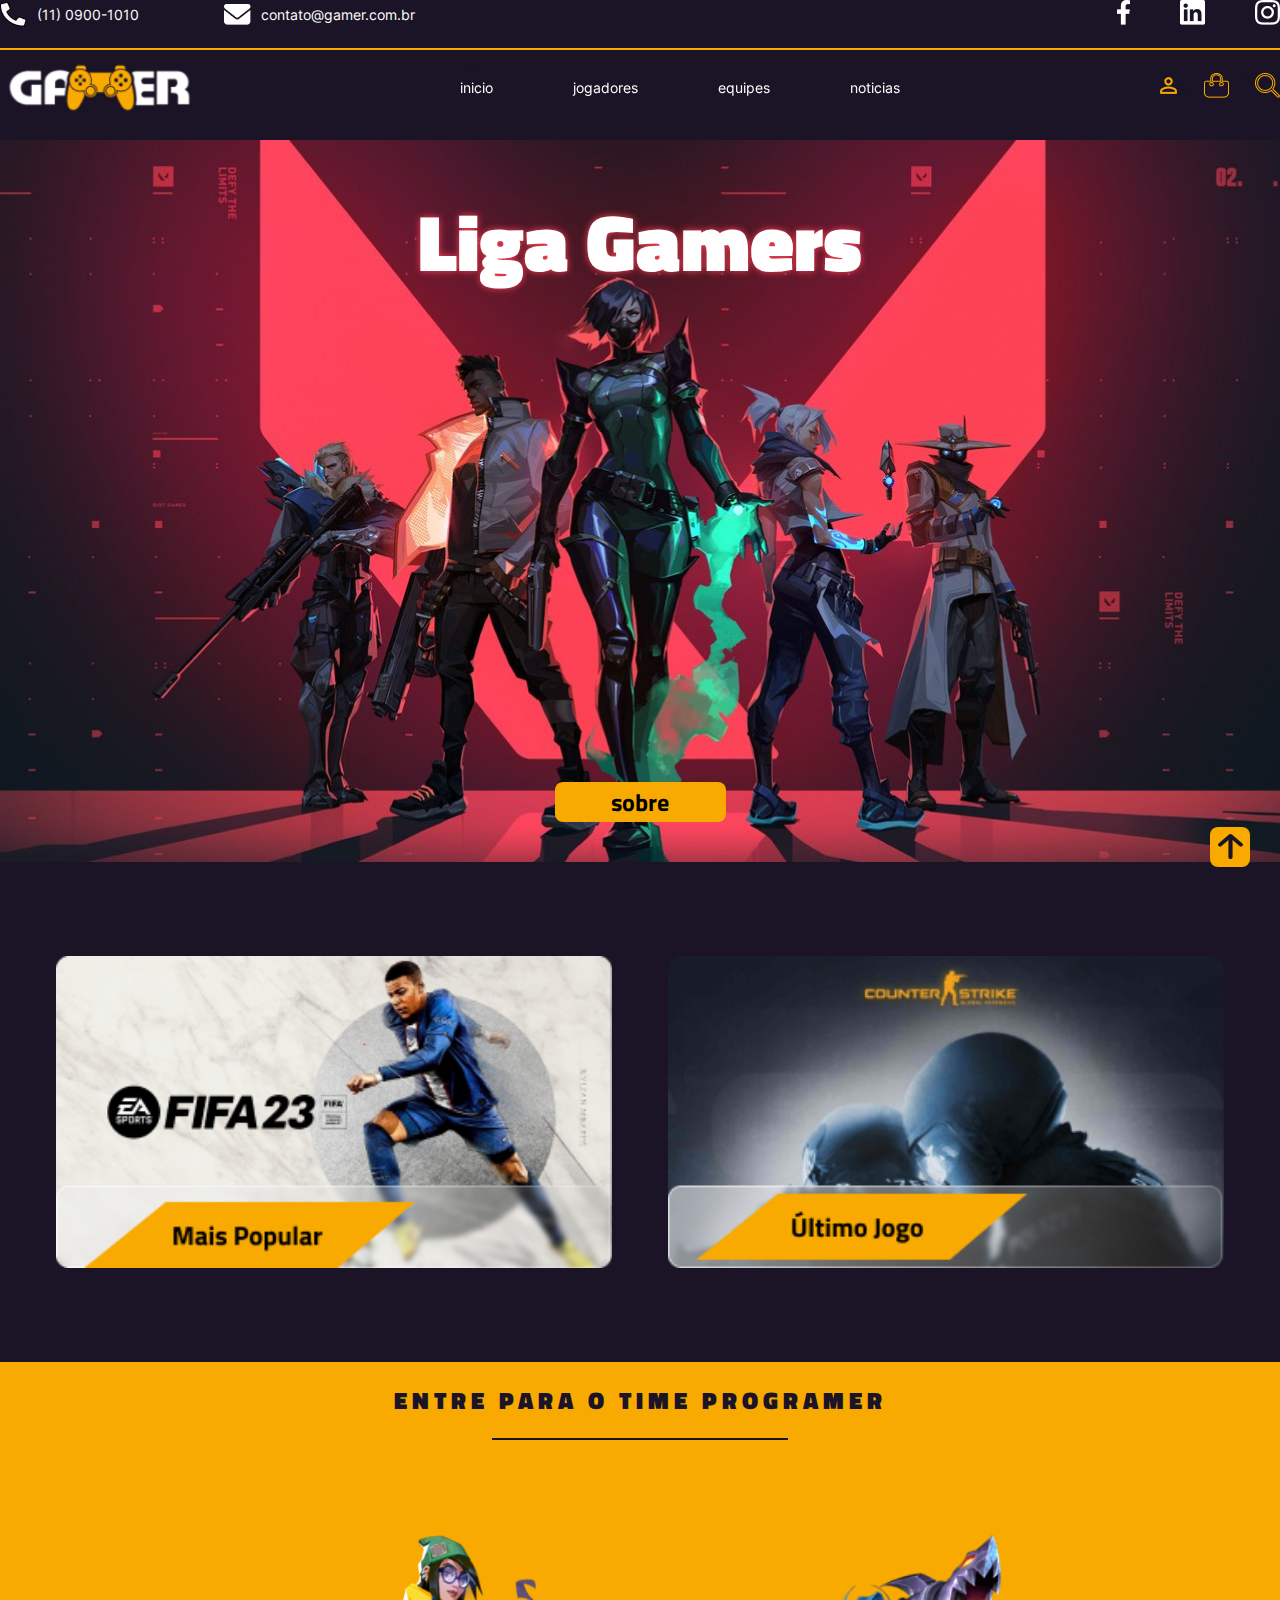
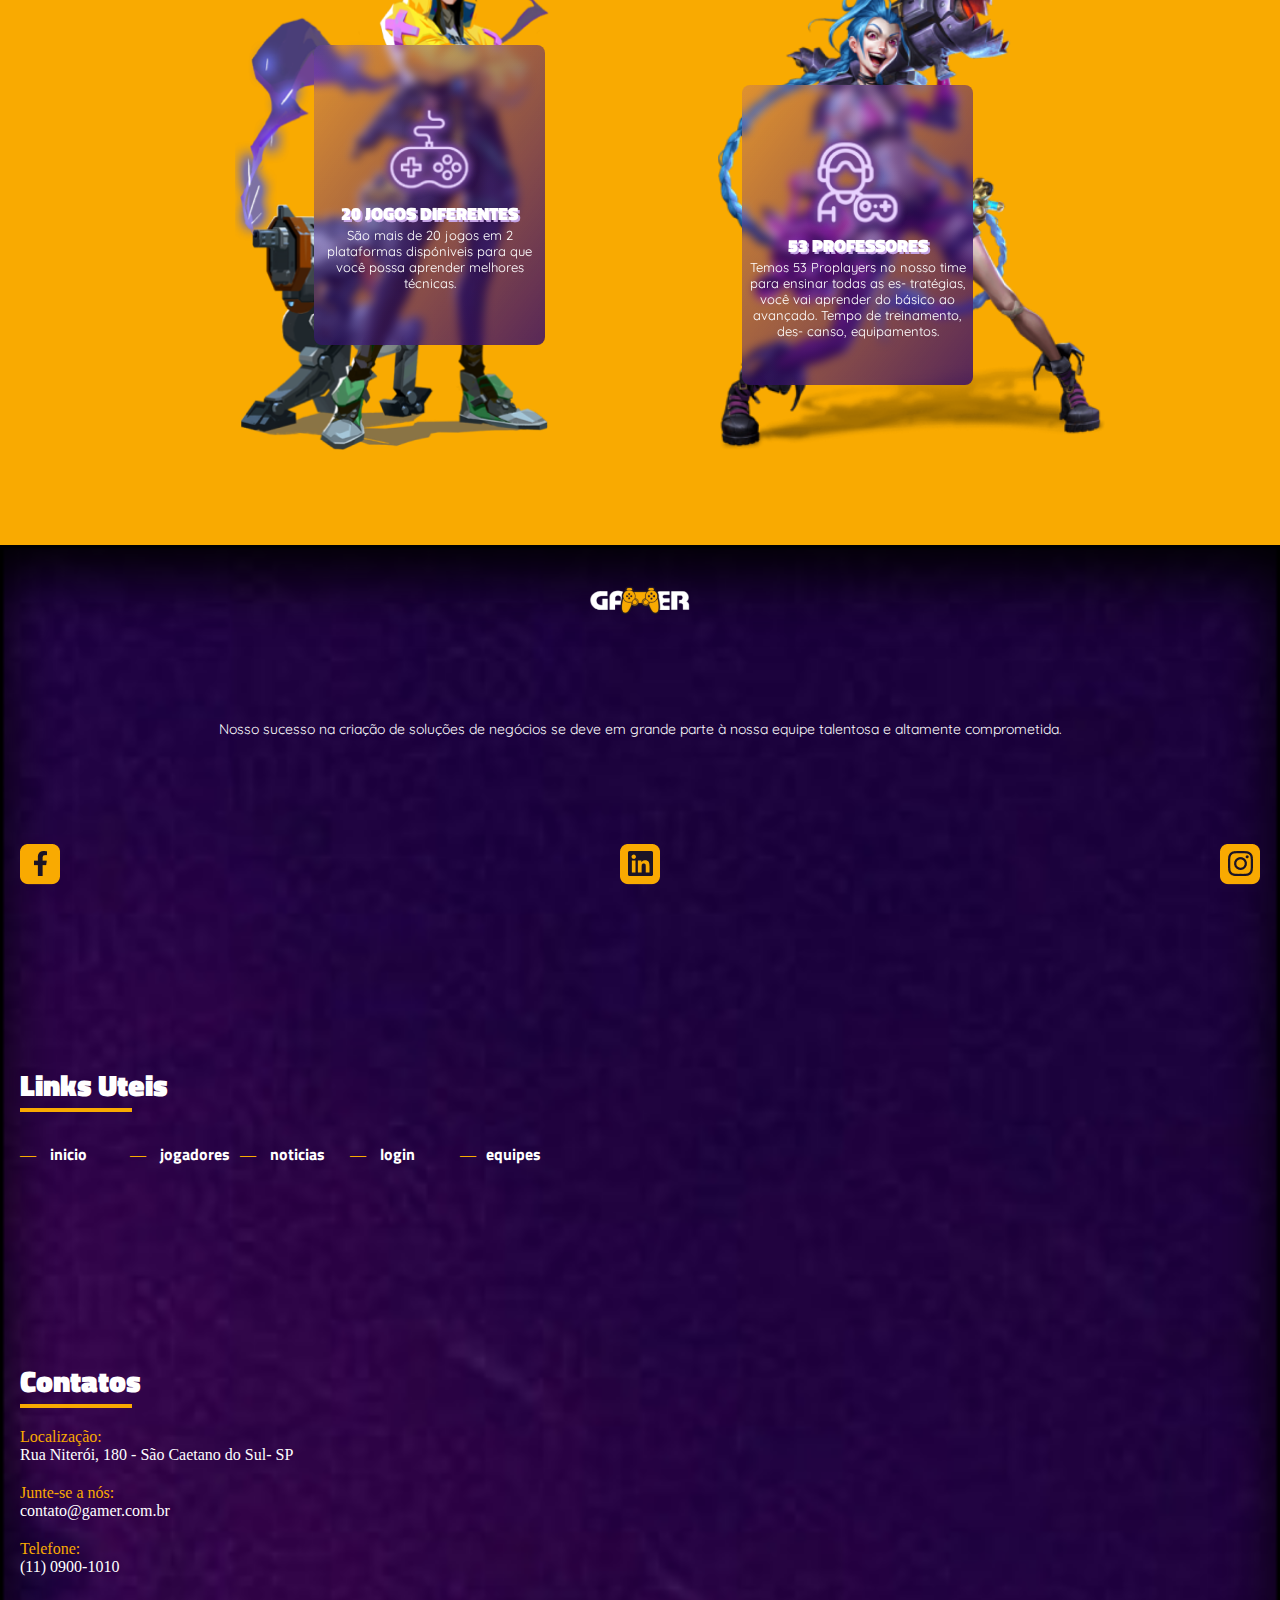
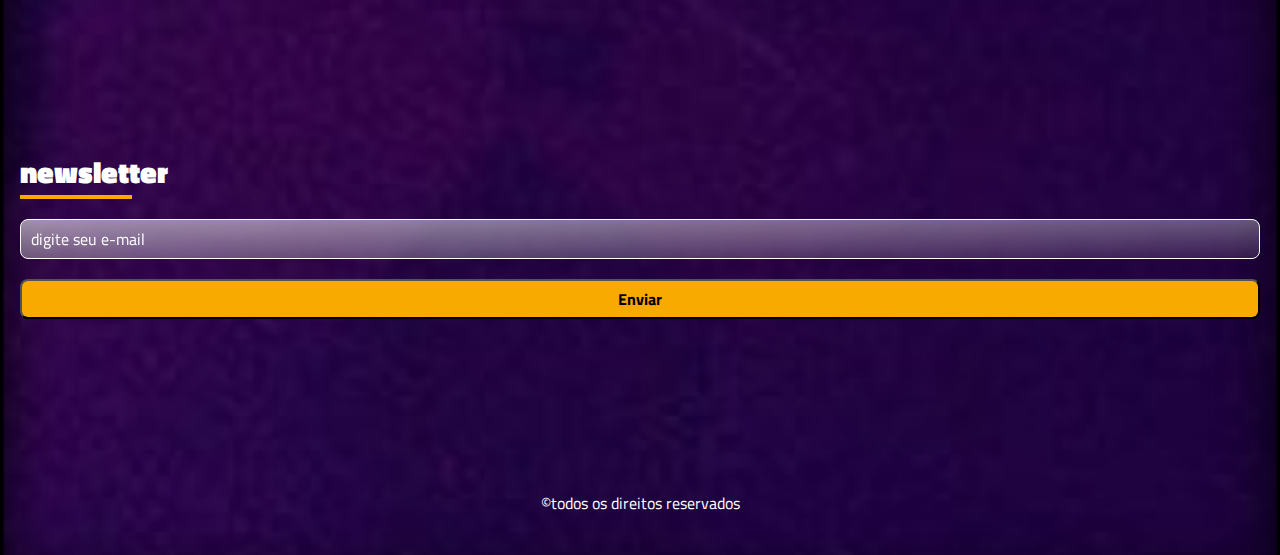
==== commit dfcc6fba: "ajustes" ====
--- a/index.html
+++ b/index.html
@@ -125,29 +125,37 @@
         </section>
 
         <!-- PROGAMER -->
-        <section class="sessao-progamer">
-            <h3>ENTRE PARA O TIME PROGRAMER</h3>
-            <hr id="linha-pg">
+        <section class="sessao-progamer layout-grid ">
+                <div class="titulo-programer">
+                    <h2>ENTRE PARA O TIME PROGRAMER</h2>
+                    <hr>
+
+                </div>
             
-            <div class="skill">
-                <img src="assets/imagens/kiljoy.png" alt="">
-
-                <div class="box-informativo1">
-                    <a href=""> <img src="assets/imagens/lp_Joystick.png" alt=""></a>
-                    <h3>20 JOGOS DIFERENTES</h3>
-                    <p>São mais de 20 jogos em 2 plataformas dispóniveis para que você possa aprender melhores técnicas.</p>
-                </div>
-            </div>
-
-            <div class="skill">
-                <img src="assets/imagens/killjoy-2.png" alt="">
-
-            <div class="box-informativo2">
-                <a href=""> <img src="assets/imagens/lp-gamer-home.png" alt=""></a>
-                <h3>53 PROFESSORES</h3>
-                <p>Temos 53 Proplayers no nosso time para ensinar todas as es- tratégias, você vai aprender do básico ao avançado.
-                    Tempo de treinamento, des- canso, equipamentos. </p>
-            </div>
+        
+                <div class="space-skills">
+                    <div class="skill">
+                        <img src="assets/imagens/kiljoy.png" alt="">
+        
+                        <div class="box-informativo1">
+                            <a href=""> <img src="assets/imagens/lp_Joystick.png" alt=""></a>
+                            <h3>20 JOGOS DIFERENTES</h3>
+                            <p>São mais de 20 jogos em 2 plataformas dispóniveis para que você possa aprender melhores técnicas.</p>
+                        </div>
+                    </div>
+        
+                    <div class="skill">
+                        <img src="assets/imagens/killjoy-2.png" alt="">
+        
+                        <div class="box-informativo2">
+                        <a href=""> <img src="assets/imagens/lp-gamer-home.png" alt=""></a>
+                        <h3>53 PROFESSORES</h3>
+                        <p>Temos 53 Proplayers no nosso time para ensinar todas as es- tratégias, você vai aprender do básico ao avançado.
+                            Tempo de treinamento, des- canso, equipamentos. </p>
+                        </div>
+                    </div>
+
+                </div>
 
         </section>
 
@@ -227,14 +235,14 @@
                     <button> Enviar</button>
 
                 </form>
-
+                
             </div>
              
             <div class="footer-end">
-                <img src="assets/icons/Botao_voltar_ao_topo.svg" alt="" id="botao-voltar">
                 <p>&copy;todos os direitos reservados </p>
             </div>
-
+            
+            <img src="assets/icons/Botao_voltar_ao_topo.svg" alt="" id="botao-voltar">
 
     </footer>
 
--- a/css/style.css
+++ b/css/style.css
@@ -39,7 +39,7 @@
 }
 /* classes genericas */
 .layout-grid{
-    width: 92%;
+    width: 100%;
     margin: auto;
 }
 
@@ -68,11 +68,12 @@
     display: flex;
     justify-content: space-between;
     align-items: center;
-    margin-top: 10px;
+    /* margin-top: 10px; */
 }
 
 header .header-bottom {
     height: 100%;
+    padding: 10px;
 }
 
 header .header-bottom img.logo{
@@ -229,7 +230,8 @@
 /* SESSAO PROGRAMER */
 .sessao-progamer{
     width: 100%;
-     height: 1535px; 
+    height: 1312px; 
+    padding-bottom: 64px;
 
     background-color: #F9AA01;
     display: flex;
@@ -238,10 +240,11 @@
     align-items: center;
 }
 
-.sessao-progamer .space-skills{
-    display: flex;
-    flex-direction: column;
-
+.sessao-progamer .titulo-programer{
+    display: flex;
+    flex-direction: column;
+    justify-content: center;
+    align-items: center;
 }
 
 .sessao-progamer hr{
@@ -249,14 +252,16 @@
     border: 1px solid #1B1426;
 }
 
-.sessao-progamer h3{
+.sessao-progamer h2{
+    width: 100%;
     font-family: titiliumweb-black; 
     color: #1B1426;
 
-    padding-top: 20px ;
-    padding-bottom: 20px;
-
-}
+   padding-top: 20px ;
+    padding-bottom: 20px; 
+
+}
+
 
 .sessao-progamer .skill,
 .sessao-progamer .skill{
@@ -270,11 +275,12 @@
     width: 231px;
     height: 300px;
     position: absolute;
+    border-color: linear-gradient(to right bottom, rgba(122, 49, 236, .2),rgba(122, 49, 236, .8) );
     background-image: linear-gradient(to right bottom, rgba(122, 49, 236, .2), rgba(47, 7, 109, .8));
-    backdrop-filter: blur(15px);
+    backdrop-filter: blur(5px);
     border-radius: 8px;
 
-    border: 1px solid white;
+    /* border: 1px solid white; */
     display: flex;
     flex-direction: column;
     justify-content: center;
@@ -286,7 +292,8 @@
     left: 79px;
 }
 .sessao-progamer .box-informativo2{
-    top: 211px;
+    top: 37%;
+    left: 24px;
 }
 
 
@@ -298,16 +305,19 @@
     text-shadow: 2px 2px #C6A5E5;
 }
 
-.sessao-progamer .box-informativo p{
+.sessao-progamer .box-informativo1 p,
+.sessao-progamer .box-informativo2 p{
     font-family:Quicksand; 
     font-size: 13px;
+    text-align: center;
 }
 
 /* background fundo */
 footer {
-    padding-top: 60px;
-    padding-bottom:30px;
+    padding: 40px 20px;
     box-shadow: inset 0 30px 60px rgba(0, 0, 0, 1);
+    background-color:  #1B1426;
+    background-size: cover;
     background-image: url(../assets/imagens/backgroung_footer.png)
 
 }
@@ -423,10 +433,11 @@
     }
 
     #botao-voltar{ 
-    position: relative;
-    left: 273px;
-    bottom: 20px;
-    }
+     position: fixed;
+    right: 20px;
+    bottom: 32px;
+    }
+
     .footer-end p{
         font-family:titiliumweb-regular;
         font-size: 16px;
@@ -451,14 +462,18 @@
     .layout-grid .alinhamento-between-centro {
         width: 100%;
         max-width: 1200px;
+        margin-top: 0;
+        /* padding: 30px; */
         /* border: 3px dotted yellowgreen; */
     }
 
       /* HEADER  */
       header {
+        width: 100%;
         position: static;
         height: 140px;
-        margin-top: -10px;
+        flex-wrap: wrap;
+        /* margin-top: -10px; */
     }
 
     /* Header Top */
@@ -467,6 +482,7 @@
         display: block;
         height: 50px;
         border-bottom: 2px solid #F9AA01;
+        /* padding: 20px; */
     }
 
     header .header-top .contatos {
@@ -490,9 +506,9 @@
     }
 
     header .header-top .midias-sociais {
-        width: 120px;
+        /* width: 120px; */
         display: flex;
-        justify-content: space-between;
+        /* justify-content: space-between; */
         align-items: center;
         /* border: 2px solid white; */
     }
@@ -509,6 +525,7 @@
     /* Header Bottom */
     header .header-bottom {
         height: 90px;
+        padding: 10px 0;
     }
 
     header .header-bottom img.logo {
@@ -574,7 +591,54 @@
         width: 556px;
     }
 
-
-}
-
-
+    /* SESSAO PROGRAMER */
+
+    main .sessao-progamer{
+        height: auto;
+    }
+
+    main .sessao-progamer .titulo-programer{
+        display: flex;
+        flex-direction: column;
+        justify-content: center;
+        align-items: center;
+    }
+
+    main .sessao-progamer .titulo-programer hr{
+        width: 60%;
+    }
+
+    main .sessao-progamer .titulo-programer h2{
+        letter-spacing: 5px;
+    }
+    main .sessao-progamer .space-skills {
+        padding: 31px;
+        display: flex;
+        justify-content: space-between;
+
+    }
+
+    main .sessao-progamer .skill{
+        padding-top: 64px;
+        margin-left: 82px;
+        margin-right: 87px;
+    }
+
+    main .sessao-progamer .skill img{
+        height: 100%;
+        width: auto;
+    }
+
+
+    /* FOOTER */
+
+    #botao-voltar{
+        position: fixed;
+        right: 30px;
+    }
+
+
+
+}
+
+
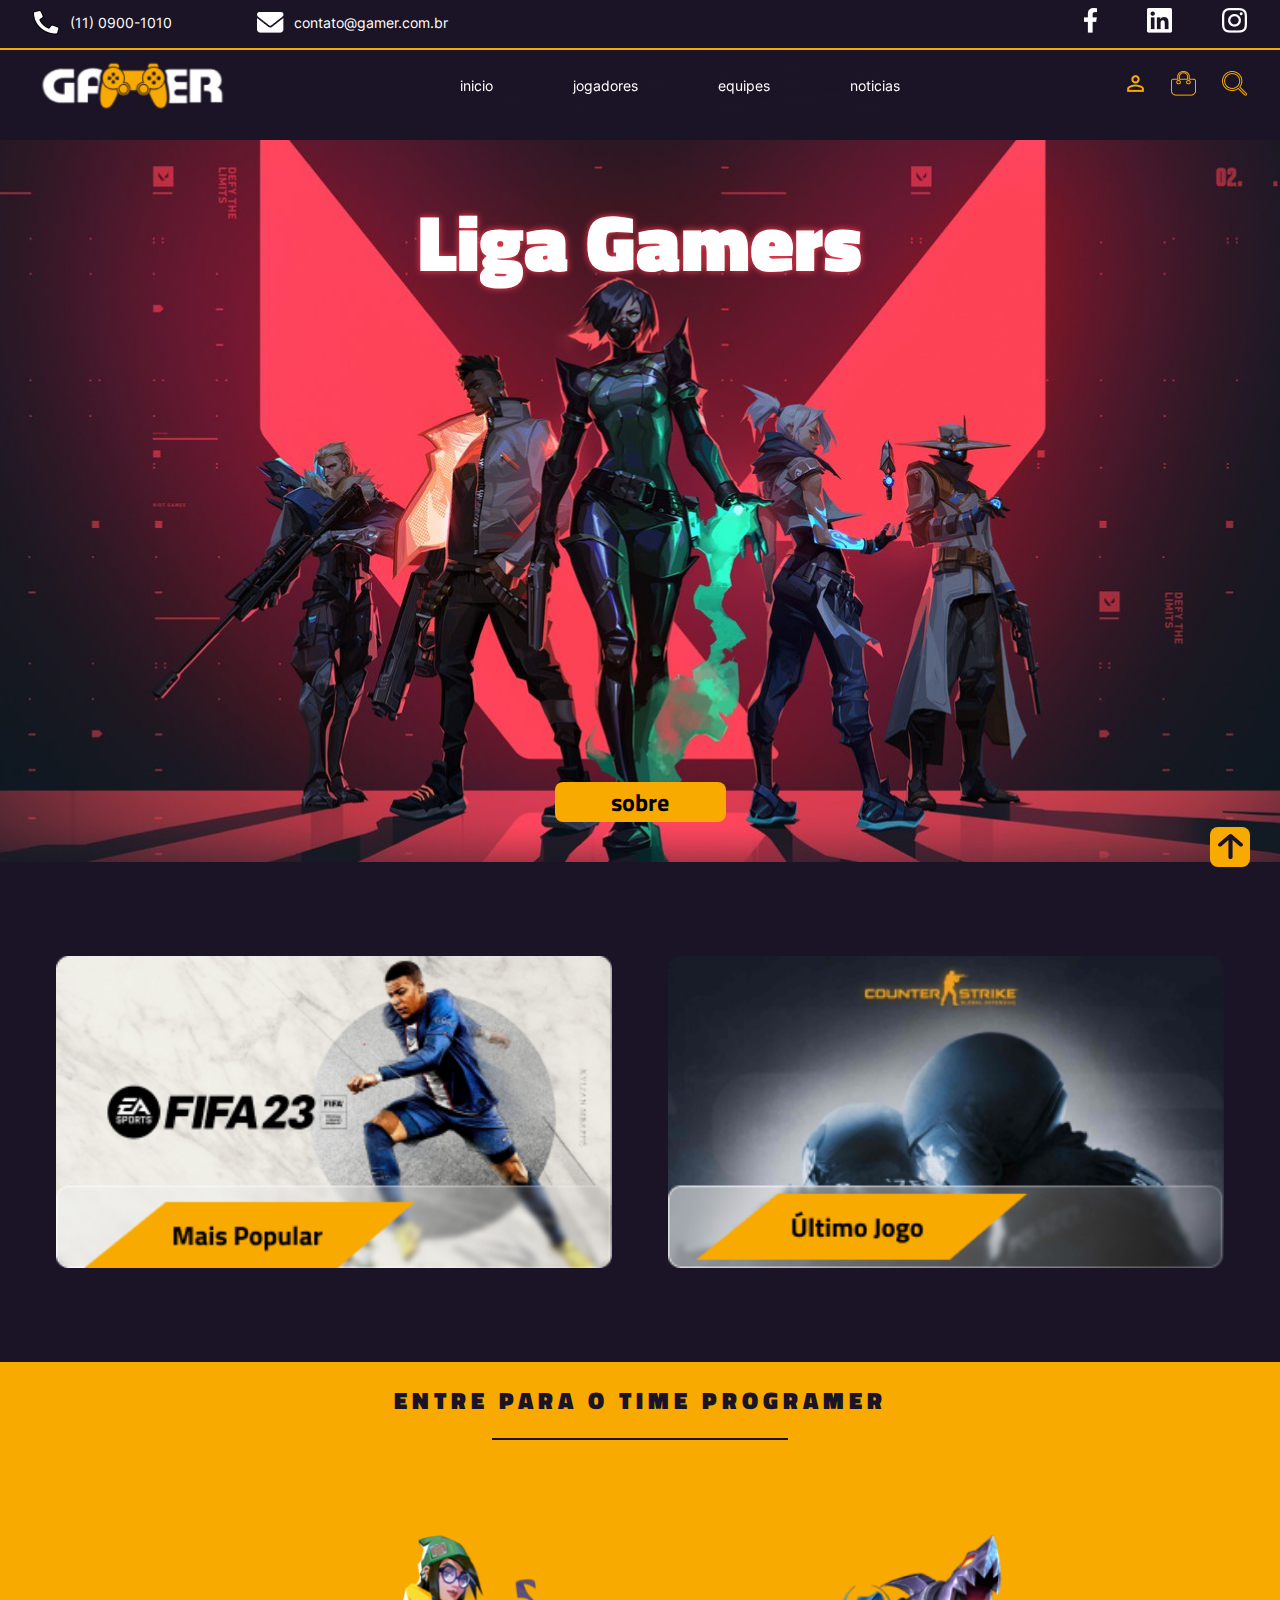
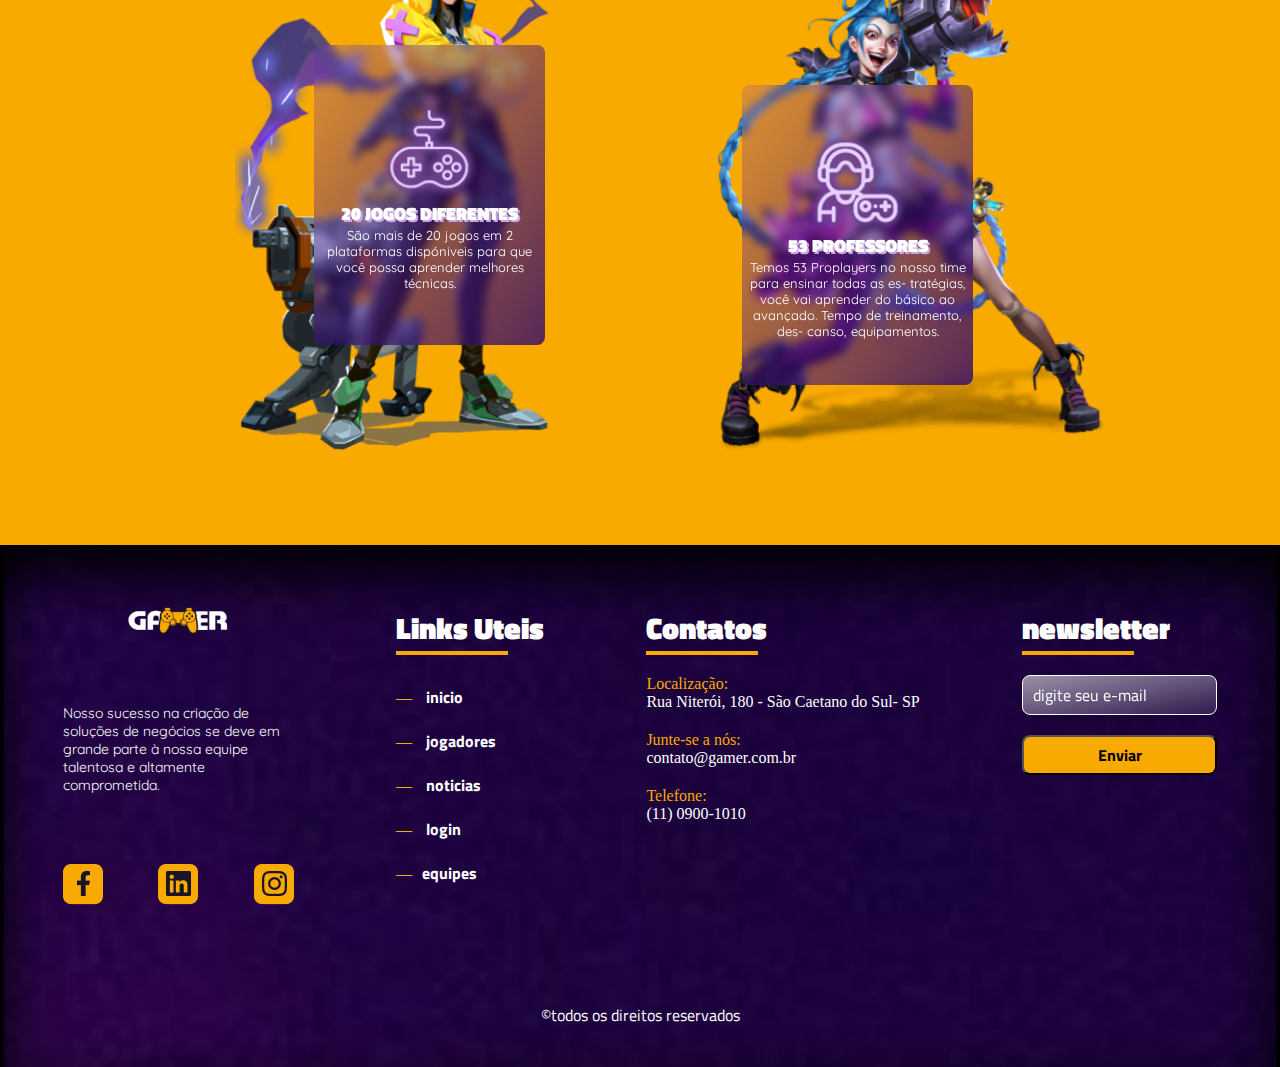
==== commit f52f6fdc: "Ajustes no footer do site" ====
--- a/index.html
+++ b/index.html
@@ -238,11 +238,12 @@
                 
             </div>
              
+            </div>
+            
             <div class="footer-end">
                 <p>&copy;todos os direitos reservados </p>
             </div>
-            
-            <img src="assets/icons/Botao_voltar_ao_topo.svg" alt="" id="botao-voltar">
+            <img src="assets/icons/Botao_voltar_ao_topo.svg" alt="" class="botao-voltar">
 
     </footer>
 
@@ -257,6 +258,7 @@
 
         }
     </script>
+     
 
 </body>
 
--- a/css/style.css
+++ b/css/style.css
@@ -432,11 +432,12 @@
         font-size: 16px;
     }
 
-    #botao-voltar{ 
+    .botao-voltar{ 
      position: fixed;
     right: 20px;
     bottom: 32px;
     }
+
 
     .footer-end p{
         font-family:titiliumweb-regular;
@@ -471,7 +472,7 @@
       header {
         width: 100%;
         position: static;
-        height: 140px;
+        height: auto;
         flex-wrap: wrap;
         /* margin-top: -10px; */
     }
@@ -482,6 +483,7 @@
         display: block;
         height: 50px;
         border-bottom: 2px solid #F9AA01;
+        padding: 8px 33px 11px;
         /* padding: 20px; */
     }
 
@@ -525,7 +527,7 @@
     /* Header Bottom */
     header .header-bottom {
         height: 90px;
-        padding: 10px 0;
+        padding: 8px 33px 11px;
     }
 
     header .header-bottom img.logo {
@@ -559,6 +561,7 @@
         width: 120px;
         height: auto;
         background-color: transparent;
+        backdrop-filter: none;
     }
    /* BANNER */
    .banner{
@@ -632,13 +635,37 @@
 
     /* FOOTER */
 
-    #botao-voltar{
+ 
+
+    footer .layout-grid  {
+        padding: 20px 43px 20px;
+        height: auto;
+        display: flex;
+        justify-items: center;
+        flex-direction: row;
+    }
+
+    footer .menu-footer{
+        flex-direction: column;
+    }
+
+    footer #sobre{
+        display: flex;
+        flex-wrap: wrap;
+        width: 20%;
+    }
+  
+
+    footer .footer-end{
+        padding-top: 6%;
+    }
+
+    .botao-voltar{
         position: fixed;
         right: 30px;
     }
 
 
-
-}
-
-
+}
+
+
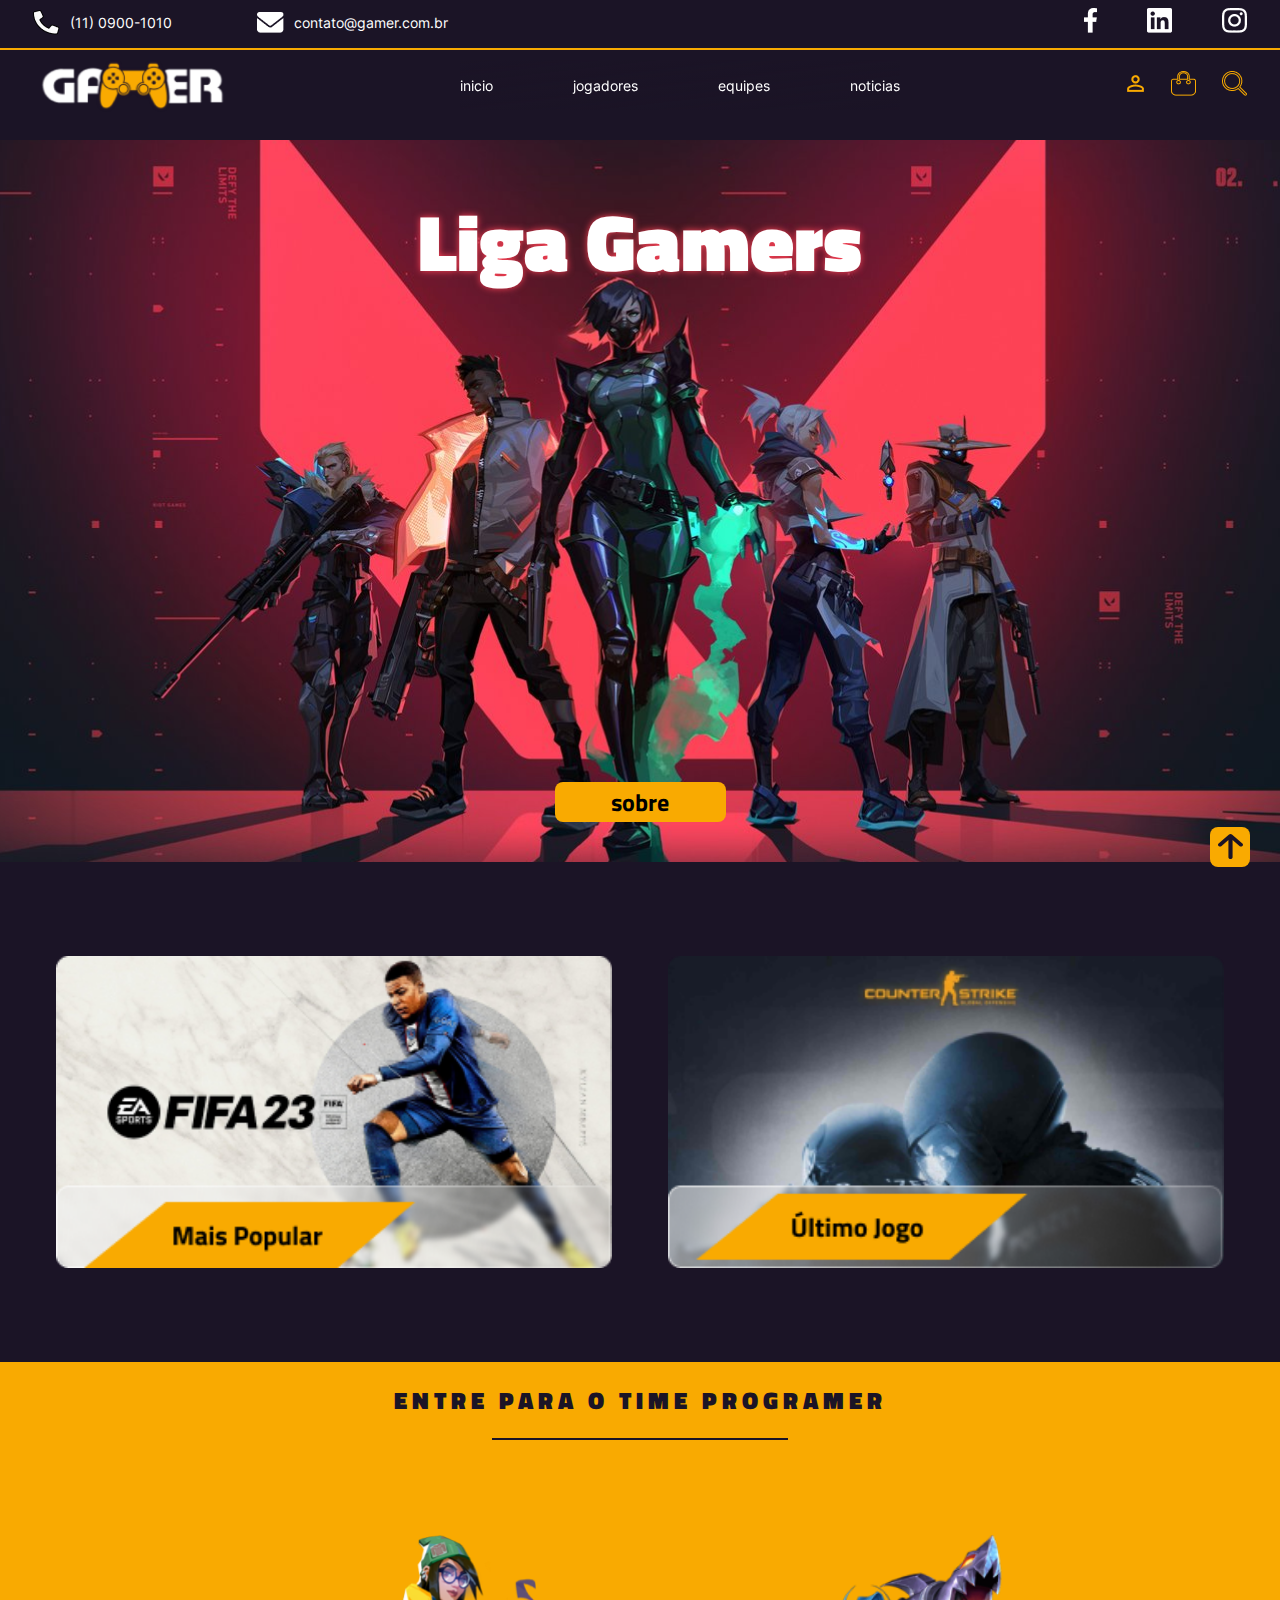
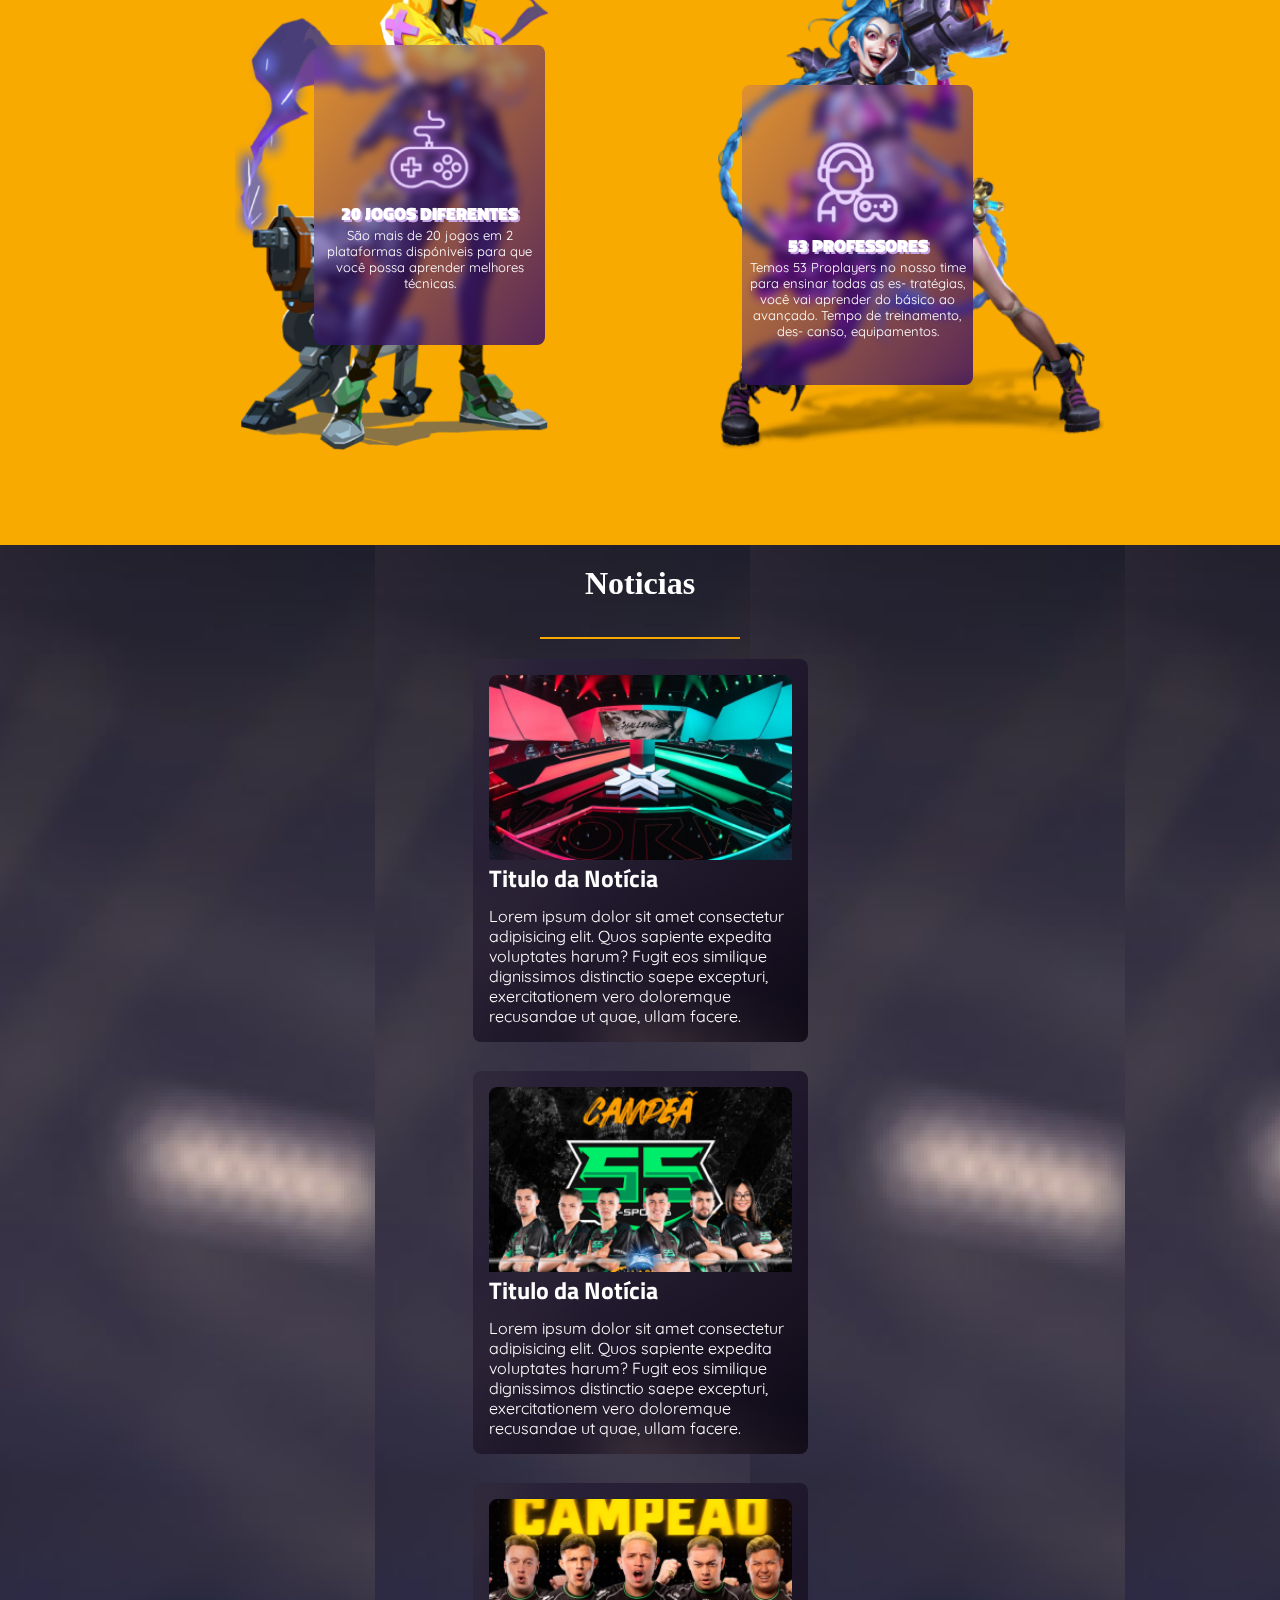
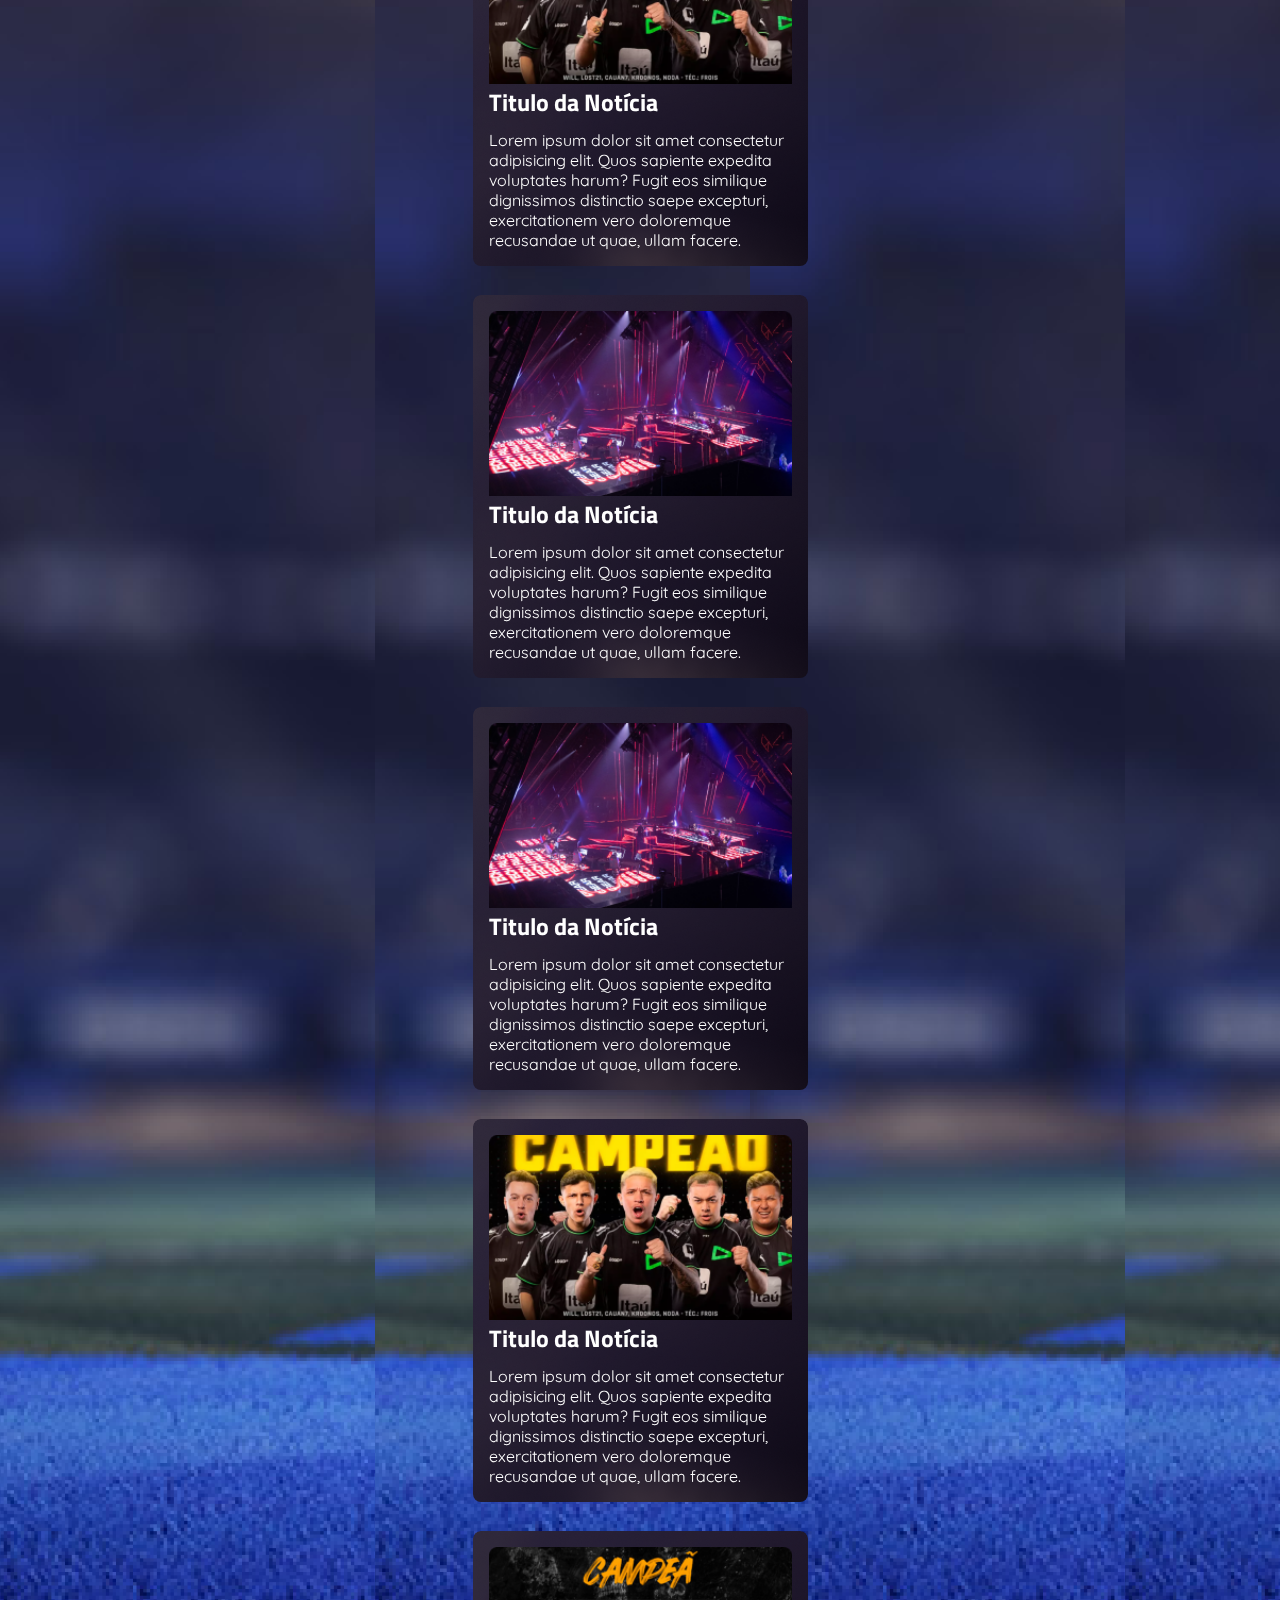
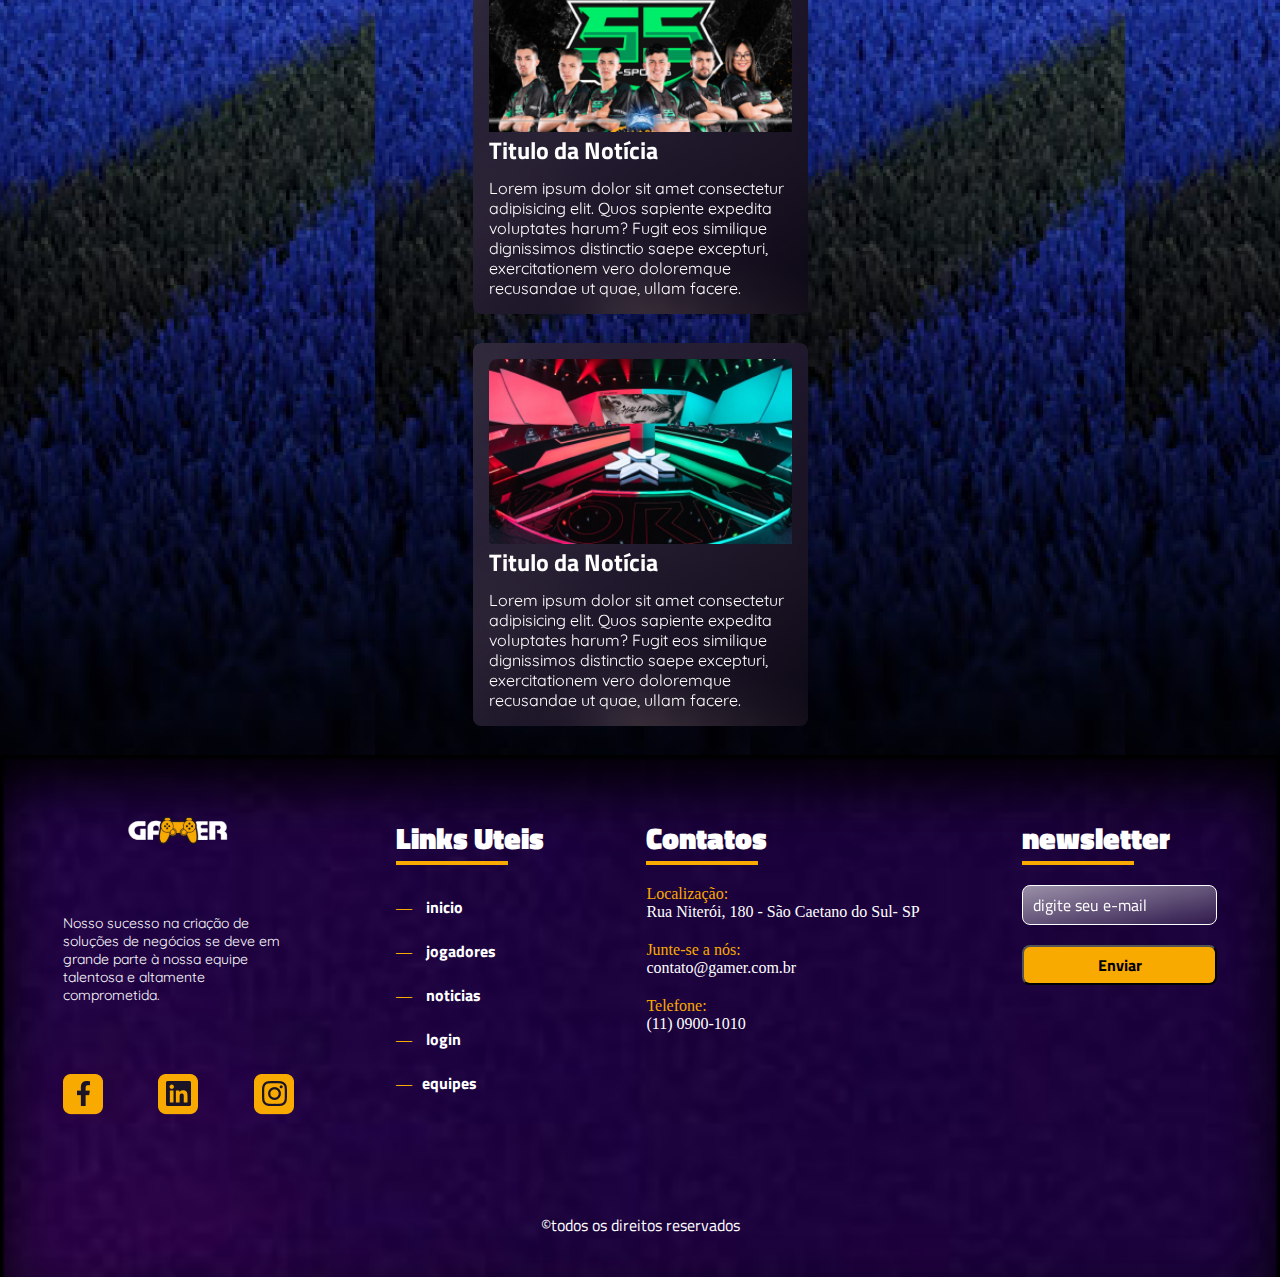
==== commit f1229d34: "sessao de noticias em andamento" ====
--- a/index.html
+++ b/index.html
@@ -159,6 +159,64 @@
 
         </section>
 
+        <section class="sessao-noticias layout-grid">
+            <div class="titulo-noticias">
+                <h1>Noticias</h1>
+                <hr>        
+            </div>
+
+            <div class="card-noticias">
+
+                <article>
+                    <img src="assets/imagens/card-azul-rosa.png" alt="">
+                    <h3>Titulo da Notícia</h3>
+                    <p>Lorem ipsum dolor sit amet consectetur adipisicing elit. Quos sapiente expedita voluptates harum? Fugit eos similique dignissimos distinctio saepe excepturi, exercitationem vero doloremque recusandae ut quae, ullam facere.</p>
+                </article>
+                <article>
+                    <img src="assets/imagens/card-equipe1.png" alt="">
+                    <h3>Titulo da Notícia</h3>
+                    <p>Lorem ipsum dolor sit amet consectetur adipisicing elit. Quos sapiente expedita voluptates harum? Fugit eos similique dignissimos distinctio saepe excepturi, exercitationem vero doloremque recusandae ut quae, ullam facere. </p>
+                </article>
+                <article>
+                    <img src="assets/imagens/card-equipe2.png" alt="">
+                    <h3>Titulo da Notícia</h3>
+                    <p>Lorem ipsum dolor sit amet consectetur adipisicing elit. Quos sapiente expedita voluptates harum? Fugit eos similique dignissimos distinctio saepe excepturi, exercitationem vero doloremque recusandae ut quae, ullam facere. </p>
+                </article>
+                <article>
+                    <img src="assets/imagens/card-auditorio.png" alt="">
+                    <h3>Titulo da Notícia</h3>
+                    <p>Lorem ipsum dolor sit amet consectetur adipisicing elit. Quos sapiente expedita voluptates harum? Fugit eos similique dignissimos distinctio saepe excepturi, exercitationem vero doloremque recusandae ut quae, ullam facere.</p>
+                </article>
+
+                <article>
+                    <img src="assets/imagens/card-auditorio.png" alt="">
+                    <h3>Titulo da Notícia</h3>
+                    <p>Lorem ipsum dolor sit amet consectetur adipisicing elit. Quos sapiente expedita voluptates harum? Fugit eos similique dignissimos distinctio saepe excepturi, exercitationem vero doloremque recusandae ut quae, ullam facere.</p>
+                </article>
+
+                <article>
+                    <img src="assets/imagens/card-equipe2.png" alt="">
+                    <h3>Titulo da Notícia</h3>
+                    <p>Lorem ipsum dolor sit amet consectetur adipisicing elit. Quos sapiente expedita voluptates harum? Fugit eos similique dignissimos distinctio saepe excepturi, exercitationem vero doloremque recusandae ut quae, ullam facere.</p>
+                </article>
+
+                <article>
+                    <img src="assets/imagens/card-equipe1.png" alt="">
+                    <h3>Titulo da Notícia</h3>
+                    <p>Lorem ipsum dolor sit amet consectetur adipisicing elit. Quos sapiente expedita voluptates harum? Fugit eos similique dignissimos distinctio saepe excepturi, exercitationem vero doloremque recusandae ut quae, ullam facere.</p>
+                </article>
+
+                <article>
+                    <img src="assets/imagens/card-azul-rosa.png" alt="">
+                    <h3>Titulo da Notícia</h3>
+                    <p>Lorem ipsum dolor sit amet consectetur adipisicing elit. Quos sapiente expedita voluptates harum? Fugit eos similique dignissimos distinctio saepe excepturi, exercitationem vero doloremque recusandae ut quae, ullam facere.</p>
+                </article>
+
+            </div>
+
+
+        </section>
+
     </main>
 
     <footer>
--- a/css/style.css
+++ b/css/style.css
@@ -29,7 +29,7 @@
     }
 *{
     margin: 0;
-    padding: 0%;
+    padding: 0;
    box-sizing: border-box;
 }
 
@@ -312,6 +312,72 @@
     text-align: center;
 }
 
+/* SESSAO NOTICIAS */
+
+main .sessao-noticias{
+    width: auto;
+    height: auto;
+    background-image: url(../assets/imagens/backgrund_notícias.png);
+    backdrop-filter:blur(2px);
+    display: flex;
+    flex-direction: column;
+    justify-content:center;
+    align-items: center;
+}
+
+/* TITULO E LINHA  */
+.sessao-noticias .titulo-noticias
+{
+    display: flex;
+    flex-direction: column;
+    justify-content: center;
+    align-items: center;
+    margin-bottom: 20px;
+}
+.sessao-noticias article {
+    display: flex;
+    flex-direction: column;
+    justify-content: center;
+    width:335px ;
+    height:auto ;
+    background-image: url(../assets/icons/Rectangle\ 20.png);
+    border-radius: 8px;
+    padding: 16px 16px 16px;
+    margin-bottom: 29px;
+
+}
+.sessao-noticias .titulo-noticias h1{
+    font-family: titiliumweb-web;
+    margin-top: 20px;
+    margin-bottom: 35px;
+}
+.sessao-noticias hr{
+    width: 200px;
+    border: 1px solid #F9AA01;
+}
+/* ARTICLES  */
+
+.sessao-noticias article h3{
+font-family:titiliumweb-bold;
+font-style: normal;
+font-size: 24px;
+margin-bottom: 10px;
+
+
+}
+
+.sessao-noticias article p{
+    font-family:Quicksand;
+    font-size: 16px;
+}
+
+.sessao-noticias .card-noticias{
+    display: flex;
+    flex-direction: column;
+    justify-content:center;
+   
+}
+
 /* background fundo */
 footer {
     padding: 40px 20px;
